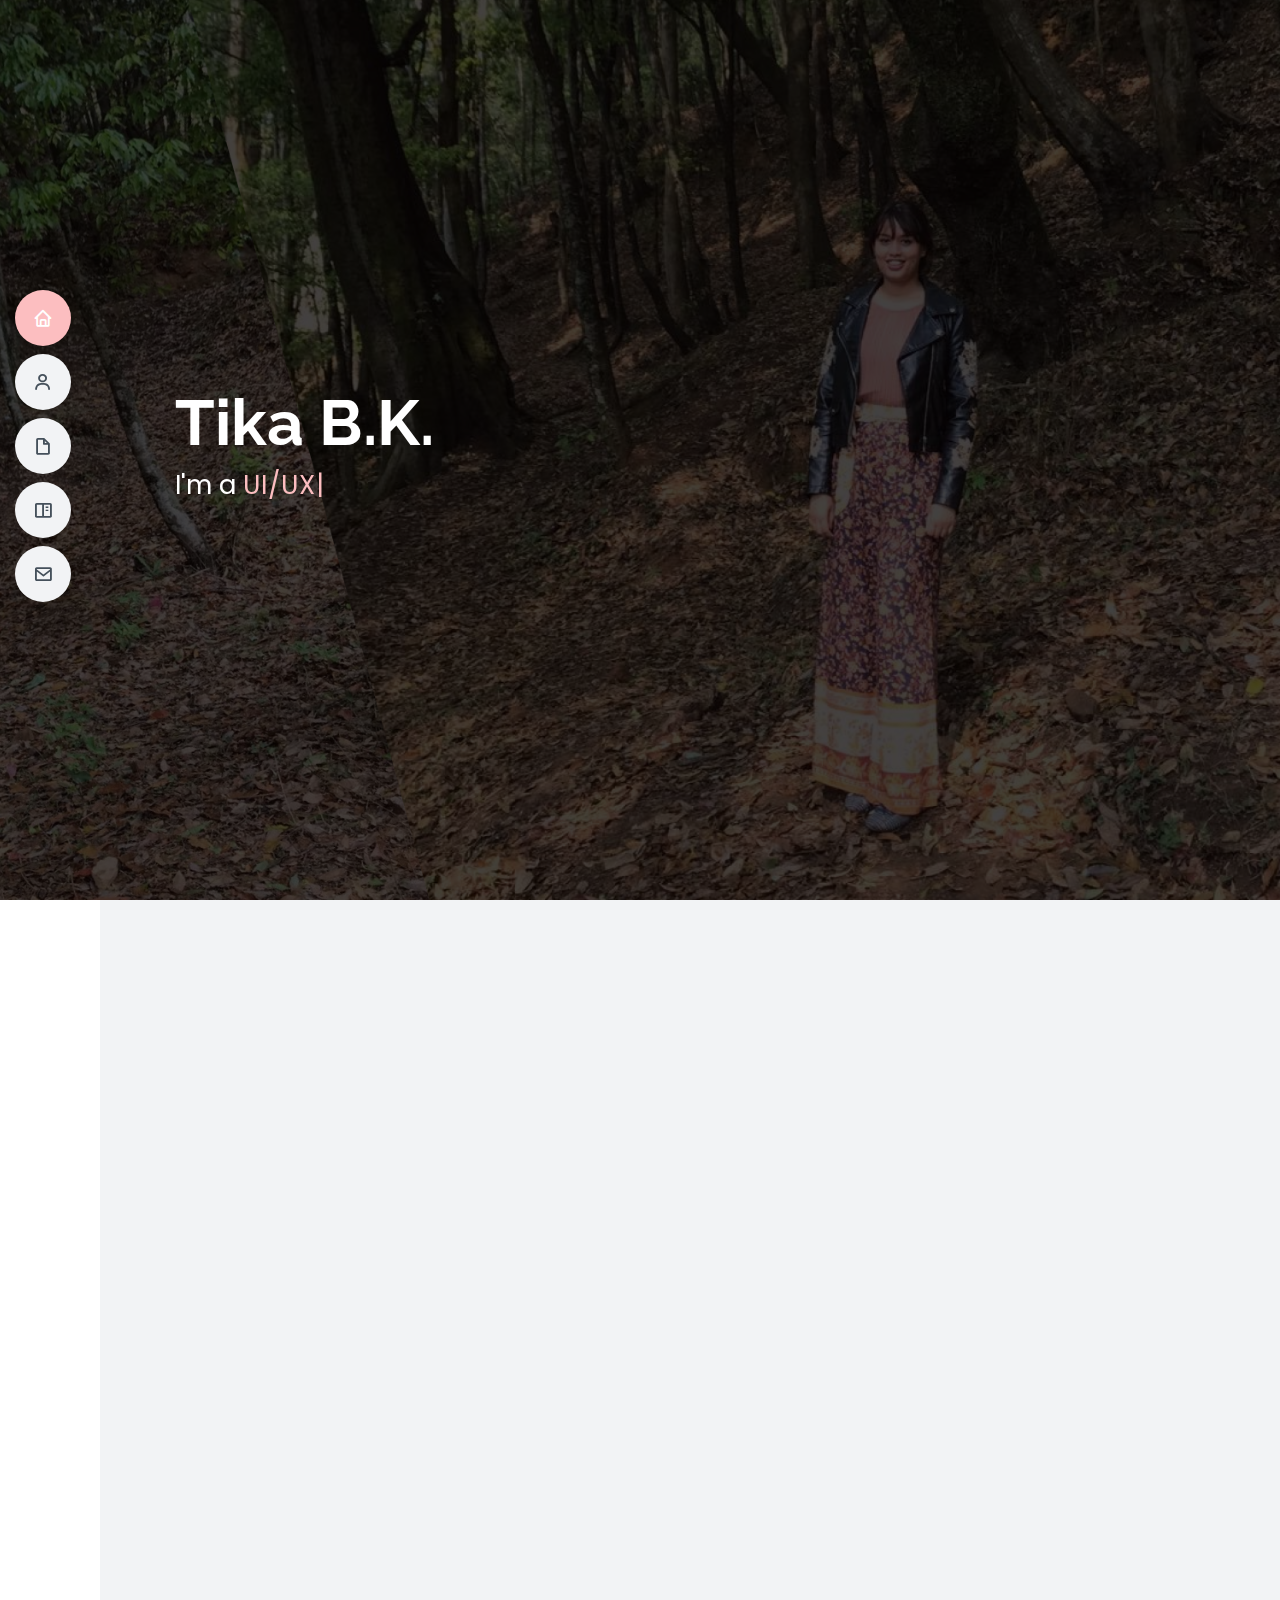
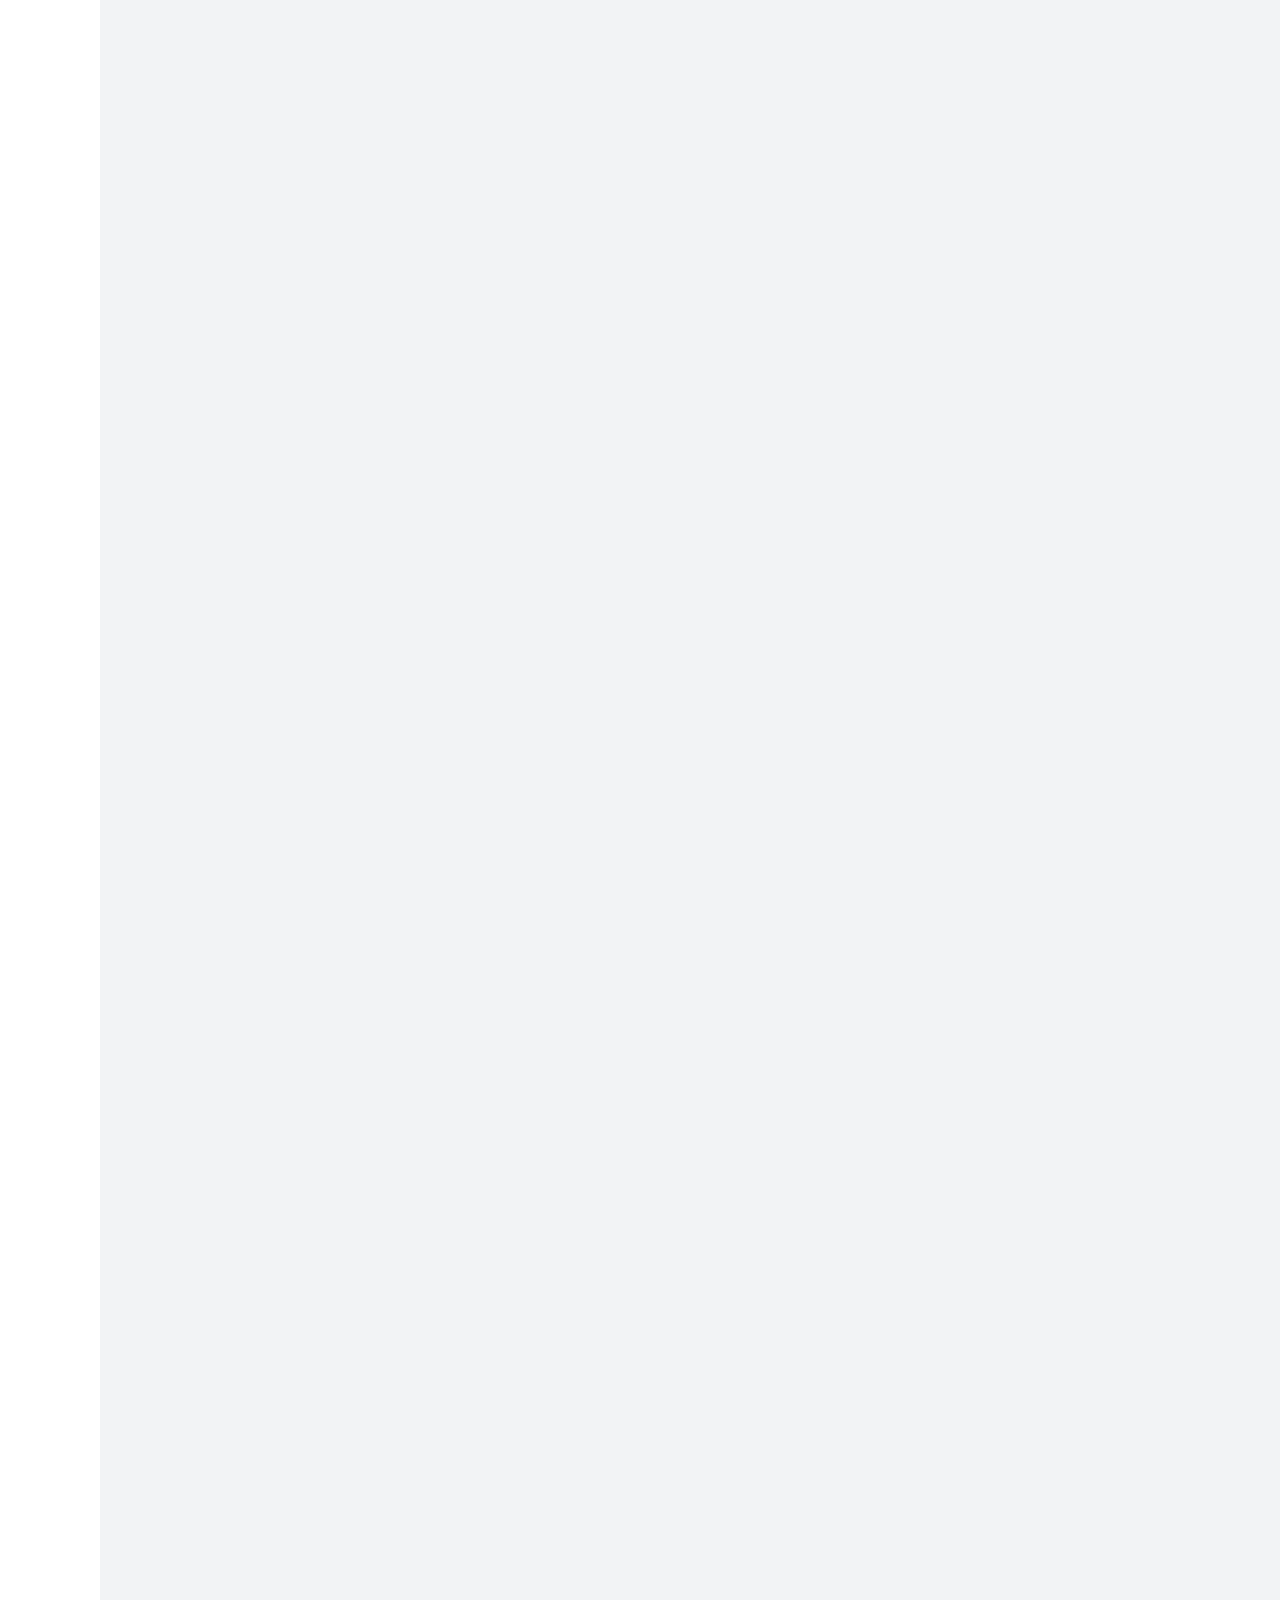
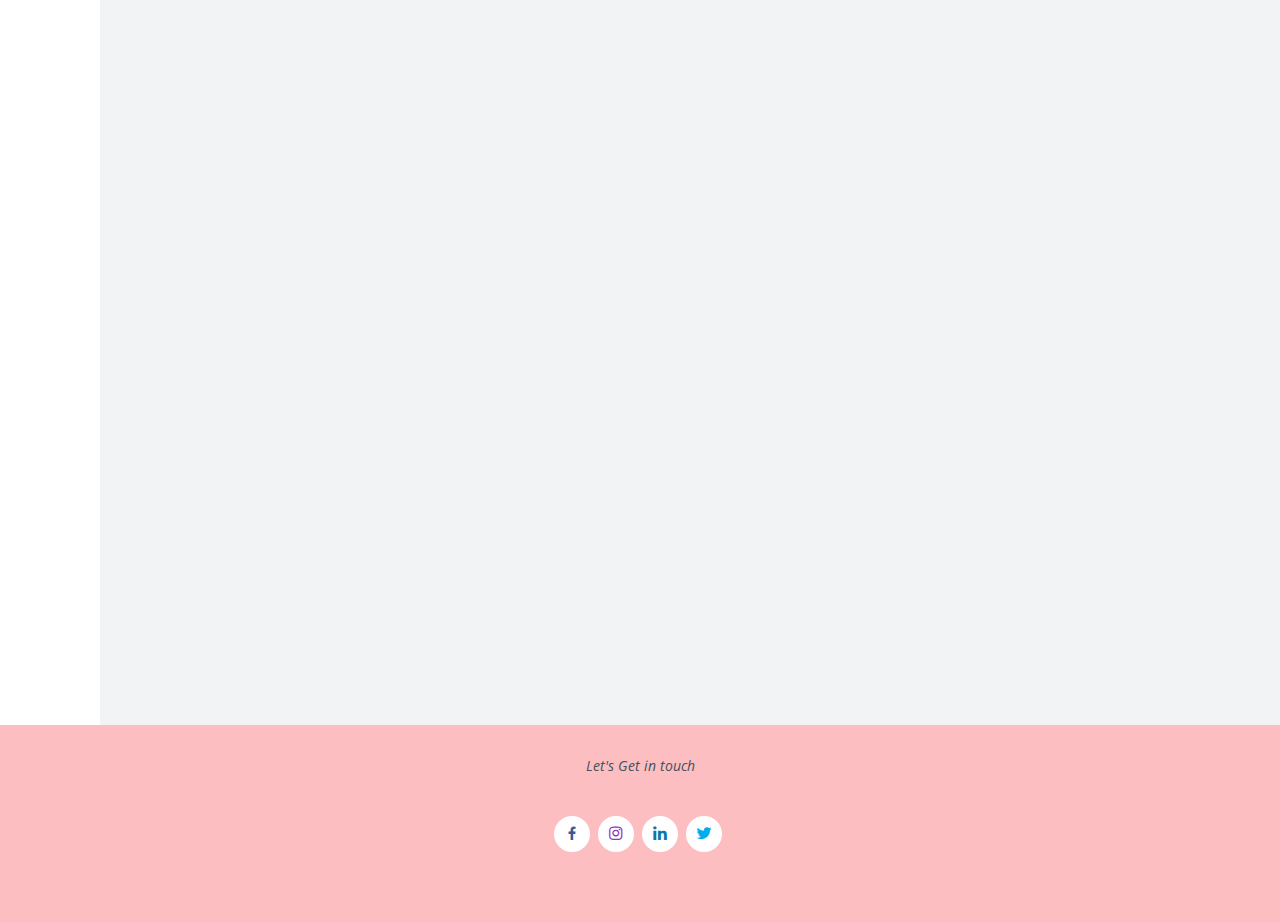
==== index.html @ 9ed185c0 "Update index.html" ====
<!DOCTYPE html>
<html lang="en">

<head>
  <meta charset="utf-8">
  <meta content="width=device-width, initial-scale=1.0" name="viewport">

  <title>Tika B.K.</title>
  <meta content="" name="description">
  <meta content="" name="keywords">

  <!-- Favicons -->
  <link href="assets/img/favicon.png" rel="icon">
  <link href="assets/img/apple-touch-icon.png" rel="apple-touch-icon">

  <!-- Google Fonts -->
  <link href="https://fonts.googleapis.com/css?family=Open+Sans:300,300i,400,400i,600,600i,700,700i|Raleway:300,300i,400,400i,500,500i,600,600i,700,700i|Poppins:300,300i,400,400i,500,500i,600,600i,700,700i" rel="stylesheet">

  <!-- Vendor CSS Files -->
  <link href="assets/vendor/bootstrap/css/bootstrap.min.css" rel="stylesheet">
  <link href="assets/vendor/icofont/icofont.min.css" rel="stylesheet">
  <link href="assets/vendor/boxicons/css/boxicons.min.css" rel="stylesheet">
  <link href="assets/vendor/venobox/venobox.css" rel="stylesheet">
  <link href="assets/vendor/owl.carousel/assets/owl.carousel.min.css" rel="stylesheet">
  <link href="assets/vendor/aos/aos.css" rel="stylesheet">

  <!-- Template Main CSS File -->
  <link href="assets/css/style.css" rel="stylesheet">
</head>

<body>

  <!-- ======= Mobile nav toggle button ======= -->
  <button type="button" class="mobile-nav-toggle d-xl-none"><i class="icofont-navigation-menu"></i></button>

  <!-- ======= Header ======= -->
  <header id="header" class="d-flex flex-column justify-content-center">

    <nav class="nav-menu">
      <ul>
        <li class="active"><a href="#hero"><i class="bx bx-home"></i> <span>Home</span></a></li>
        <li><a href="#about"><i class="bx bx-user"></i> <span>About Me</span></a></li>
        <li><a href="#resume"><i class="bx bx-file-blank"></i> <span>Resume</span></a></li>
        <li><a href="#portfolio"><i class="bx bx-book-content"></i> <span>Portfolio</span></a></li>
        <!-- <li><a href="#services"><i class="bx bx-server"></i> <span>Services</span></a></li> -->
        <li><a href="#footer"><i class="bx bx-envelope"></i> <span>Contact</span></a></li>
      </ul>
    </nav><!-- .nav-menu -->

  </header><!-- End Header -->

  <!-- ======= Hero Section ======= -->
  <section id="hero" class="d-flex flex-column justify-content-center">
    <div class="container" data-aos="zoom-in" data-aos-delay="100">
      <h1>Tika B.K.</h1>
      <p>I'm a <span class="typed" data-typed-items="UI/UX Designer"></span></p>
      <!-- <div class="social-links">
        <a href="#" class="twitter"><i class="bx bxl-twitter"></i></a>
        <a href="#" class="facebook"><i class="bx bxl-facebook"></i></a>
        <a href="#" class="instagram"><i class="bx bxl-instagram"></i></a>
        <a href="#" class="google-plus"><i class="bx bxl-skype"></i></a>
        <a href="#" class="linkedin"><i class="bx bxl-linkedin"></i></a>
      </div> -->
    </div>
  </section>
  <!-- End Hero -->

  <main id="main">

    <!-- ======= About Section ======= -->
    <section id="about" class="about">
      <div class="container" data-aos="fade-up">

        <div class="section-title">
          <h2>About</h2>
        </div>

        <div class="row">
          <div class="col-lg-4">
            <img src="assets/img/profile-img.jpg" class="img-fluid" alt="">
          </div>
          <div class="col-lg-8 pt-4 pt-lg-0 content">
            <h3>UI/UX Designer</h3>
            <p class="font-italic">
             Hello there! I am a UI/UX Designer with two plus years experience. I have been designing websites and mobile applications.
            </p>
            <div class="row">
              <div class="col-lg-6">
                <ul>
                  <!-- <li><i class="icofont-rounded-right"></i> <strong>Birthday:</strong> 19 December 1989</li>
                  <li><i class="icofont-rounded-right"></i> <strong>Website:</strong> www.example.com</li>
                  <li><i class="icofont-rounded-right"></i> <strong>Phone:</strong> +123 456 7890</li>
                  <li><i class="icofont-rounded-right"></i> <strong>City:</strong> City : New York, USA</li> -->
                </ul>
              </div>
              <!-- <div class="col-lg-6">
                <ul>
                  <li><i class="icofont-rounded-right"></i> <strong>Age:</strong> 30</li>
                  <li><i class="icofont-rounded-right"></i> <strong>Degree:</strong> Master</li>
                  <li><i class="icofont-rounded-right"></i> <strong>PhEmailone:</strong> email@example.com</li>
                  <li><i class="icofont-rounded-right"></i> <strong>Freelance:</strong> Available</li>
                </ul>
              </div> -->
            </div>
            <p>
         Besides designing, I like to explore new things and travelling new different places and love watching movies and listening to music.
            </p>
          </div>
        </div>

      </div>
    </section><!-- End About Section -->

 

    <!-- ======= Skills Section ======= -->
    <section id="skills" class="skills section-bg">
      <div class="container" data-aos="fade-up">

        <div class="section-title">
          <h2>Skills</h2>
        </div>

        <div class="row skills-content">

          <div class="col-lg-6">

            <div class="progress">
              <span class="skill">HTML5 <i class="val">100%</i></span>
              <div class="progress-bar-wrap">
                <div class="progress-bar" role="progressbar" aria-valuenow="100" aria-valuemin="0" aria-valuemax="100"></div>
              </div>
            </div>

            <div class="progress">
              <span class="skill">CSS3 <i class="val">90%</i></span>
              <div class="progress-bar-wrap">
                <div class="progress-bar" role="progressbar" aria-valuenow="90" aria-valuemin="0" aria-valuemax="100"></div>
              </div>
            </div>

            <div class="progress">
              <span class="skill">JavaScript <i class="val">75%</i></span>
              <div class="progress-bar-wrap">
                <div class="progress-bar" role="progressbar" aria-valuenow="75" aria-valuemin="0" aria-valuemax="100"></div>
              </div>
            </div>

          </div>

          <div class="col-lg-6">

            <div class="progress">
              <span class="skill">Bootstrap <i class="val">80%</i></span>
              <div class="progress-bar-wrap">
                <div class="progress-bar" role="progressbar" aria-valuenow="80" aria-valuemin="0" aria-valuemax="100"></div>
              </div>
            </div>

            <div class="progress">
              <span class="skill">Illustrator <i class="val">90%</i></span>
              <div class="progress-bar-wrap">
                <div class="progress-bar" role="progressbar" aria-valuenow="90" aria-valuemin="0" aria-valuemax="100"></div>
              </div>
            </div>

            <div class="progress">
              <span class="skill">Photoshop <i class="val">55%</i></span>
              <div class="progress-bar-wrap">
                <div class="progress-bar" role="progressbar" aria-valuenow="55" aria-valuemin="0" aria-valuemax="100"></div>
              </div>
            </div>

          </div>

        </div>

      </div>
    </section><!-- End Skills Section -->

    <!-- ======= Resume Section ======= -->
    <section id="resume" class="resume">
      <div class="container" data-aos="fade-up">

        <div class="section-title">
          <h2>Resume</h2>
        </div>

        <div class="row">
          <div class="col-lg-6">
            <h3 class="resume-title">Summary</h3>
            <div class="resume-item pb-0">
              <h4>Tika B.K.</h4>
              <p><em>Innovative and deadline-driven Designer with 2+ years of experience designing and developing user-centered digital/print marketing material from initial concept to final, polished deliverable.</em></p>
              <ul>
                <li>Manbhawan, Lalitpur, Nepal</li>
                <li>+977 9804019478</li>
                <li>teecabk@gmail.com</li>
              </ul>
            </div>

            <h3 class="resume-title">Education</h3>
            <div class="resume-item">
              <h4>Bachelors in Computer Engineering</h4>
              <h5>2011 - 2015</h5>
              <p><em>Kantipur Engineering College, Dhapakhel, Lalitpur</em></p>
            </div>
          </div>
          <div class="col-lg-6">
            <h3 class="resume-title">Professional Experience</h3>
            <div class="resume-item">
              <h4>UI/UX Designer</h4>
              <h5>2019 - Present</h5>
              <p><em>View9, Sankhamul, Kathmandu </em></p>
            </div>
            <div class="resume-item">
              <h4>UI/UX Designer</h4>
              <h5>2018 - 2019</h5>
              <p><em>Neptsoft Pvt. Ltd., Arubari, Kathmandu</em></p>
            </div>
            <div class="resume-item">
              <h4>Web Designer Intern</h4>
              <h5>2018</h5>
              <p><em>OnlineZeal, Tinkune, Kathmandu</em></p>
            </div>
          </div>
        </div>

      </div>
    </section><!-- End Resume Section -->

    <!-- ======= Portfolio Section ======= -->
    <section id="portfolio" class="portfolio section-bg">
      <div class="container" data-aos="fade-up">

        <div class="section-title">
          <h2>Portfolio</h2>
         
        </div>

        <div class="row">
          <div class="col-lg-12 d-flex justify-content-center" data-aos="fade-up" data-aos-delay="100">
            <ul id="portfolio-flters">
              <li data-filter="*" class="filter-active">All</li>
              <li data-filter=".filter-web">Web</li>
              <li data-filter=".filter-app">App</li>
              <li data-filter=".filter-card">Card</li>
            
            </ul>
          </div>
        </div>

        <div class="row portfolio-container" data-aos="fade-up" data-aos-delay="200">

          <div class="col-lg-4 col-md-6 portfolio-item filter-app">
            <div class="portfolio-wrap">
              <img src="assets/img/portfolio/portfolio-1.jpg" class="img-fluid" alt="">
              <div class="portfolio-info">
                <h4>App 1</h4>
                <p>App</p>
                <div class="portfolio-links">
                  <a href="assets/img/portfolio/portfolio-1.jpg" data-gall="portfolioGallery" class="venobox" title="App 1"><i class="bx bx-plus"></i></a>
                  <a href="portfolio-details.html" data-gall="portfolioDetailsGallery" data-vbtype="iframe" class="venobox" title="Portfolio Details"><i class="bx bx-link"></i></a>
                </div>
              </div>
            </div>
          </div>

          <div class="col-lg-4 col-md-6 portfolio-item filter-web">
            <div class="portfolio-wrap">
              <img src="assets/img/portfolio/portfolio-2.jpg" class="img-fluid" alt="">
              <div class="portfolio-info">
                <h4>Web 3</h4>
                <p>Web</p>
                <div class="portfolio-links">
                  <a href="assets/img/portfolio/portfolio-2.jpg" data-gall="portfolioGallery" class="venobox" title="Web 3"><i class="bx bx-plus"></i></a>
                  <a href="portfolio-details.html" data-gall="portfolioDetailsGallery" data-vbtype="iframe" class="venobox" title="Portfolio Details"><i class="bx bx-link"></i></a>
                </div>
              </div>
            </div>
          </div>

          <div class="col-lg-4 col-md-6 portfolio-item filter-app">
            <div class="portfolio-wrap">
              <img src="assets/img/portfolio/portfolio-3.jpg" class="img-fluid" alt="">
              <div class="portfolio-info">
                <h4>App 2</h4>
                <p>App</p>
                <div class="portfolio-links">
                  <a href="assets/img/portfolio/portfolio-3.jpg" data-gall="portfolioGallery" class="venobox" title="App 2"><i class="bx bx-plus"></i></a>
                  <a href="portfolio-details.html" data-gall="portfolioDetailsGallery" data-vbtype="iframe" class="venobox" title="Portfolio Details"><i class="bx bx-link"></i></a>
                </div>
              </div>
            </div>
          </div>

          <div class="col-lg-4 col-md-6 portfolio-item filter-card">
            <div class="portfolio-wrap">
              <img src="assets/img/portfolio/portfolio-4.jpg" class="img-fluid" alt="">
              <div class="portfolio-info">
                <h4>Card 2</h4>
                <p>Card</p>
                <div class="portfolio-links">
                  <a href="assets/img/portfolio/portfolio-4.jpg" data-gall="portfolioGallery" class="venobox" title="Card 2"><i class="bx bx-plus"></i></a>
                  <a href="portfolio-details.html" data-gall="portfolioDetailsGallery" data-vbtype="iframe" class="venobox" title="Portfolio Details"><i class="bx bx-link"></i></a>
                </div>
              </div>
            </div>
          </div>

          <div class="col-lg-4 col-md-6 portfolio-item filter-web">
            <div class="portfolio-wrap">
              <img src="assets/img/portfolio/portfolio-5.jpg" class="img-fluid" alt="">
              <div class="portfolio-info">
                <h4>Web 2</h4>
                <p>Web</p>
                <div class="portfolio-links">
                  <a href="assets/img/portfolio/portfolio-5.jpg" data-gall="portfolioGallery" class="venobox" title="Web 2"><i class="bx bx-plus"></i></a>
                  <a href="portfolio-details.html" data-gall="portfolioDetailsGallery" data-vbtype="iframe" class="venobox" title="Portfolio Details"><i class="bx bx-link"></i></a>
                </div>
              </div>
            </div>
          </div>

          <div class="col-lg-4 col-md-6 portfolio-item filter-app">
            <div class="portfolio-wrap">
              <img src="assets/img/portfolio/portfolio-6.jpg" class="img-fluid" alt="">
              <div class="portfolio-info">
                <h4>App 3</h4>
                <p>App</p>
                <div class="portfolio-links">
                  <a href="assets/img/portfolio/portfolio-6.jpg" data-gall="portfolioGallery" class="venobox" title="App 3"><i class="bx bx-plus"></i></a>
                  <a href="portfolio-details.html" data-gall="portfolioDetailsGallery" data-vbtype="iframe" class="venobox" title="Portfolio Details"><i class="bx bx-link"></i></a>
                </div>
              </div>
            </div>
          </div>

          <div class="col-lg-4 col-md-6 portfolio-item filter-card">
            <div class="portfolio-wrap">
              <img src="assets/img/portfolio/portfolio-7.jpg" class="img-fluid" alt="">
              <div class="portfolio-info">
                <h4>Card 1</h4>
                <p>Card</p>
                <div class="portfolio-links">
                  <a href="assets/img/portfolio/portfolio-7.jpg" data-gall="portfolioGallery" class="venobox" title="Card 1"><i class="bx bx-plus"></i></a>
                  <a href="portfolio-details.html" data-gall="portfolioDetailsGallery" data-vbtype="iframe" class="venobox" title="Portfolio Details"><i class="bx bx-link"></i></a>
                </div>
              </div>
            </div>
          </div>

          <div class="col-lg-4 col-md-6 portfolio-item filter-card">
            <div class="portfolio-wrap">
              <img src="assets/img/portfolio/portfolio-8.jpg" class="img-fluid" alt="">
              <div class="portfolio-info">
                <h4>Card 3</h4>
                <p>Card</p>
                <div class="portfolio-links">
                  <a href="assets/img/portfolio/portfolio-8.jpg" data-gall="portfolioGallery" class="venobox" title="Card 3"><i class="bx bx-plus"></i></a>
                  <a href="portfolio-details.html" data-gall="portfolioDetailsGallery" data-vbtype="iframe" class="venobox" title="Portfolio Details"><i class="bx bx-link"></i></a>
                </div>
              </div>
            </div>
          </div>

          <div class="col-lg-4 col-md-6 portfolio-item filter-web">
            <div class="portfolio-wrap">
              <img src="assets/img/portfolio/portfolio-9.jpg" class="img-fluid" alt="">
              <div class="portfolio-info">
                <h4>Web 3</h4>
                <p>Web</p>
                <div class="portfolio-links">
                  <a href="assets/img/portfolio/portfolio-9.jpg" data-gall="portfolioGallery" class="venobox" title="Web 3"><i class="bx bx-plus"></i></a>
                  <a href="portfolio-details.html" data-gall="portfolioDetailsGallery" data-vbtype="iframe" class="venobox" title="Portfolio Details"><i class="bx bx-link"></i></a>
                </div>
              </div>
            </div>
          </div>

        </div>

      </div>
    </section><!-- End Portfolio Section -->

  </main><!-- End #main -->

  <!-- ======= Footer ======= -->
  <footer id="footer">
    <div class="container">
  <p>Let's Get in touch</p>
      <div class="social-links">
        <a href="#" class="facebook"><i class="bx bxl-facebook" style="color: #3b5998;"></i></a>
        <a href="#" class="instagram"><i class="bx bxl-instagram" style="color: #8a3ab9;"></i></a>
        <a href="#" class="linkedin"><i class="bx bxl-linkedin" style="color: #0e76a8;"></i></a>
        <a href="#" class="twitter"><i class="bx bxl-twitter" style="color: #00acee;"></i></a>
        
      </div>

    </div>
  </footer><!-- End Footer -->

  <a href="#" class="back-to-top"><i class="bx bx-up-arrow-alt"></i></a>
  <!-- <div id="preloader"></div> -->

  <!-- Vendor JS Files -->
  <script src="assets/vendor/jquery/jquery.min.js"></script>
  <script src="assets/vendor/bootstrap/js/bootstrap.bundle.min.js"></script>
  <script src="assets/vendor/jquery.easing/jquery.easing.min.js"></script>
  <script src="assets/vendor/php-email-form/validate.js"></script>
  <script src="assets/vendor/waypoints/jquery.waypoints.min.js"></script>
  <script src="assets/vendor/counterup/counterup.min.js"></script>
  <script src="assets/vendor/isotope-layout/isotope.pkgd.min.js"></script>
  <script src="assets/vendor/venobox/venobox.min.js"></script>
  <script src="assets/vendor/owl.carousel/owl.carousel.min.js"></script>
  <script src="assets/vendor/typed.js/typed.min.js"></script>
  <script src="assets/vendor/aos/aos.js"></script>

  <!-- Template Main JS File -->
  <script src="assets/js/main.js"></script>

</body>

</html>
---- assets/vendor/venobox/venobox.css ----
/* ------ venobox.css --------*/
.vbox-overlay *, .vbox-overlay *:before, .vbox-overlay *:after{
    -webkit-backface-visibility: hidden;
    -webkit-box-sizing:border-box;
    -moz-box-sizing:border-box;
    box-sizing:border-box;
}
.vbox-overlay * { 
    -webkit-backface-visibility: visible;
    backface-visibility: visible;
}
.vbox-overlay{
    display: -webkit-flex;
    display: flex;
    -webkit-flex-direction: column;
    flex-direction: column;
    -webkit-justify-content: center;
    justify-content: center;
    -webkit-align-items: center;
    align-items: center;
    position: fixed;
    left: 0;
    top: 0;
    bottom: 0;
    right: 0;
    z-index: 999999;
}

/* ----- navigation ----- */
.vbox-title{
    width: 100%;
    height: 40px;
    float: left;
    text-align: center;
    line-height: 28px;
    font-size: 12px;
    padding: 6px 50px;
    overflow: hidden;
    position: fixed;
    display: none;
    left: 0;
    z-index: 89;
}
.vbox-close{
    cursor: pointer;
    position: fixed;
    top: -1px;
    right: 0;
    width: 50px;
    height: 40px;
    padding: 6px;
    display: block;
    background-position:10px center;
    overflow: hidden;
    font-size: 24px;
    line-height: 1;
    text-align: center;
    z-index: 99;
}
.vbox-left{
    cursor: pointer;
    position: fixed;
    left: 0;
    height: 40px;
    overflow: hidden;
    line-height: 28px;
    font-size: 12px;
    z-index: 99;
    display: flex;
    align-items:center;
}
.vbox-num{
    display: inline-block;
    margin: 6px 0 6px 15px;
}
/* ----- Social share ----- */
.vbox-share{
    line-height: 28px;
    font-size: 12px;
    overflow: hidden;
    position: fixed;
    left: 0;
    z-index: 98;
    display: flex;
    align-items:center;
    justify-content: center;
    width: 100%;
    text-align: center;
}
.vbox-share svg{
    max-height: 28px;
    width: 28px;
    z-index: 10;
    margin-left: 12px;
    margin-top: 6px;
    margin-bottom: 6px;
    vertical-align: middle;
}


/* ----- navigation ARROWS ----- */
.vbox-next, .vbox-prev{
    position: fixed;
    top: 50%;
    margin-top: -15px;
    overflow: hidden;
    cursor: pointer;
    display: block;
    width: 45px;
    height: 45px;
    z-index: 99;
}
.vbox-next span, .vbox-prev span{
    position: relative;
    width: 20px;
    height: 20px;
    border: 2px solid transparent;
    border-top-color: #B6B6B6;
    border-right-color: #B6B6B6;
    text-indent: -100px;
    position: absolute;
    top: 8px;
    display: block;
}
.vbox-prev{
    left: 15px;
}
.vbox-next{
    right: 15px;
}
.vbox-prev span{
    left: 10px;
    -ms-transform: rotate(-135deg);
    -webkit-transform: rotate(-135deg);
    transform: rotate(-135deg);
}
.vbox-next span{
    -ms-transform: rotate(45deg);
    -webkit-transform: rotate(45deg);
    transform: rotate(45deg);
    right: 10px;
}
/* ------- inline window ------ */
.vbox-inline{
    width: 420px;
    height: 315px;
    height: 70vh;
    padding: 10px;
    background: #fff;
    margin: 0 auto;
    overflow: auto;
    text-align: left;
}
/* ------- Video & iFrames window ------ */
.venoframe{
    max-width: 100%;
    width: 100%;
    border: none;
    width: 100%;
    height: 260px;
    height: 70vh;
}
.venoframe.vbvid{
    height: 260px;
}
@media (min-width: 768px) {
    .venoframe, .vbox-inline{
        width: 90%;
        height: 360px;
        height: 70vh;
    }
    .venoframe.vbvid{
        width: 640px;
        height: 360px;
    }
}
@media (min-width: 992px) {
    .venoframe, .vbox-inline{
        max-width: 1200px;
        width: 80%;
        height: 540px;
        height: 70vh;
    }
    .venoframe.vbvid{
        width: 960px;
        height: 540px;
    }
}
/* 
Please do NOT edit this part! 
or at least read this note: http://i.imgur.com/7C0ws9e.gif
*/
.vbox-open{
    overflow: hidden;
}
.vbox-container{
    position: absolute;
    left: 0;
    right: 0;
    top: 0;
    bottom: 0;
    overflow-x: hidden;
    overflow-y: scroll;
    overflow-scrolling: touch;
    -webkit-overflow-scrolling: touch;
    z-index: 20;
    max-height: 100%;

}

.vbox-content{
    text-align: center;
    float: left;
    width: 100%;
    position: relative;
    overflow: hidden;
    padding: 20px 4%;
}
.vbox-container img{
    max-width: 100%;
    height: auto;
}
.vbox-figlio{
    box-shadow: 0 0 12px rgba(0,0,0,0.19), 0 6px 6px rgba(0,0,0,0.23);
    max-width: 100%;
    text-align: initial;
}
img.vbox-figlio{
    -webkit-user-select: none;
-khtml-user-select: none;
-moz-user-select: none;
-o-user-select: none;
user-select: none;
}
.vbox-content.swipe-left{
    margin-left: -200px !important;
}
.vbox-content.swipe-right{
    margin-left: 200px !important;
}
.vbox-animated{
    webkit-transition: margin 300ms ease-out;
    transition: margin 300ms ease-out;
}

/* ---------- preloader ----------
 * SPINKIT 
 * http://tobiasahlin.com/spinkit/
-------------------------------- */
.sk-double-bounce,.sk-rotating-plane{width:40px;height:40px;margin:40px auto}.sk-rotating-plane{background-color:#333;-webkit-animation:sk-rotatePlane 1.2s infinite ease-in-out;animation:sk-rotatePlane 1.2s infinite ease-in-out}@-webkit-keyframes sk-rotatePlane{0%{-webkit-transform:perspective(120px) rotateX(0) rotateY(0);transform:perspective(120px) rotateX(0) rotateY(0)}50%{-webkit-transform:perspective(120px) rotateX(-180.1deg) rotateY(0);transform:perspective(120px) rotateX(-180.1deg) rotateY(0)}100%{-webkit-transform:perspective(120px) rotateX(-180deg) rotateY(-179.9deg);transform:perspective(120px) rotateX(-180deg) rotateY(-179.9deg)}}@keyframes sk-rotatePlane{0%{-webkit-transform:perspective(120px) rotateX(0) rotateY(0);transform:perspective(120px) rotateX(0) rotateY(0)}50%{-webkit-transform:perspective(120px) rotateX(-180.1deg) rotateY(0);transform:perspective(120px) rotateX(-180.1deg) rotateY(0)}100%{-webkit-transform:perspective(120px) rotateX(-180deg) rotateY(-179.9deg);transform:perspective(120px) rotateX(-180deg) rotateY(-179.9deg)}}.sk-double-bounce{position:relative}.sk-double-bounce .sk-child{width:100%;height:100%;border-radius:50%;background-color:#333;opacity:.6;position:absolute;top:0;left:0;-webkit-animation:sk-doubleBounce 2s infinite ease-in-out;animation:sk-doubleBounce 2s infinite ease-in-out}.sk-chasing-dots .sk-child,.sk-spinner-pulse,.sk-three-bounce .sk-child{background-color:#333;border-radius:100%}.sk-double-bounce .sk-double-bounce2{-webkit-animation-delay:-1s;animation-delay:-1s}@-webkit-keyframes sk-doubleBounce{0%,100%{-webkit-transform:scale(0);transform:scale(0)}50%{-webkit-transform:scale(1);transform:scale(1)}}@keyframes sk-doubleBounce{0%,100%{-webkit-transform:scale(0);transform:scale(0)}50%{-webkit-transform:scale(1);transform:scale(1)}}.sk-wave{margin:40px auto;width:50px;height:40px;text-align:center;font-size:10px}.sk-wave .sk-rect{background-color:#333;height:100%;width:6px;display:inline-block;-webkit-animation:sk-waveStretchDelay 1.2s infinite ease-in-out;animation:sk-waveStretchDelay 1.2s infinite ease-in-out}.sk-wave .sk-rect1{-webkit-animation-delay:-1.2s;animation-delay:-1.2s}.sk-wave .sk-rect2{-webkit-animation-delay:-1.1s;animation-delay:-1.1s}.sk-wave .sk-rect3{-webkit-animation-delay:-1s;animation-delay:-1s}.sk-wave .sk-rect4{-webkit-animation-delay:-.9s;animation-delay:-.9s}.sk-wave .sk-rect5{-webkit-animation-delay:-.8s;animation-delay:-.8s}@-webkit-keyframes sk-waveStretchDelay{0%,100%,40%{-webkit-transform:scaleY(.4);transform:scaleY(.4)}20%{-webkit-transform:scaleY(1);transform:scaleY(1)}}@keyframes sk-waveStretchDelay{0%,100%,40%{-webkit-transform:scaleY(.4);transform:scaleY(.4)}20%{-webkit-transform:scaleY(1);transform:scaleY(1)}}.sk-wandering-cubes{margin:40px auto;width:40px;height:40px;position:relative}.sk-wandering-cubes .sk-cube{background-color:#333;width:10px;height:10px;position:absolute;top:0;left:0;-webkit-animation:sk-wanderingCube 1.8s ease-in-out -1.8s infinite both;animation:sk-wanderingCube 1.8s ease-in-out -1.8s infinite both}.sk-chasing-dots,.sk-spinner-pulse{width:40px;height:40px;margin:40px auto}.sk-wandering-cubes .sk-cube2{-webkit-animation-delay:-.9s;animation-delay:-.9s}@-webkit-keyframes sk-wanderingCube{0%{-webkit-transform:rotate(0);transform:rotate(0)}25%{-webkit-transform:translateX(30px) rotate(-90deg) scale(.5);transform:translateX(30px) rotate(-90deg) scale(.5)}50%{-webkit-transform:translateX(30px) translateY(30px) rotate(-179deg);transform:translateX(30px) translateY(30px) rotate(-179deg)}50.1%{-webkit-transform:translateX(30px) translateY(30px) rotate(-180deg);transform:translateX(30px) translateY(30px) rotate(-180deg)}75%{-webkit-transform:translateX(0) translateY(30px) rotate(-270deg) scale(.5);transform:translateX(0) translateY(30px) rotate(-270deg) scale(.5)}100%{-webkit-transform:rotate(-360deg);transform:rotate(-360deg)}}@keyframes sk-wanderingCube{0%{-webkit-transform:rotate(0);transform:rotate(0)}25%{-webkit-transform:translateX(30px) rotate(-90deg) scale(.5);transform:translateX(30px) rotate(-90deg) scale(.5)}50%{-webkit-transform:translateX(30px) translateY(30px) rotate(-179deg);transform:translateX(30px) translateY(30px) rotate(-179deg)}50.1%{-webkit-transform:translateX(30px) translateY(30px) rotate(-180deg);transform:translateX(30px) translateY(30px) rotate(-180deg)}75%{-webkit-transform:translateX(0) translateY(30px) rotate(-270deg) scale(.5);transform:translateX(0) translateY(30px) rotate(-270deg) scale(.5)}100%{-webkit-transform:rotate(-360deg);transform:rotate(-360deg)}}.sk-spinner-pulse{-webkit-animation:sk-pulseScaleOut 1s infinite ease-in-out;animation:sk-pulseScaleOut 1s infinite ease-in-out}@-webkit-keyframes sk-pulseScaleOut{0%{-webkit-transform:scale(0);transform:scale(0)}100%{-webkit-transform:scale(1);transform:scale(1);opacity:0}}@keyframes sk-pulseScaleOut{0%{-webkit-transform:scale(0);transform:scale(0)}100%{-webkit-transform:scale(1);transform:scale(1);opacity:0}}.sk-chasing-dots{position:relative;text-align:center;-webkit-animation:sk-chasingDotsRotate 2s infinite linear;animation:sk-chasingDotsRotate 2s infinite linear}.sk-chasing-dots .sk-child{width:60%;height:60%;display:inline-block;position:absolute;top:0;-webkit-animation:sk-chasingDotsBounce 2s infinite ease-in-out;animation:sk-chasingDotsBounce 2s infinite ease-in-out}.sk-chasing-dots .sk-dot2{top:auto;bottom:0;-webkit-animation-delay:-1s;animation-delay:-1s}@-webkit-keyframes sk-chasingDotsRotate{100%{-webkit-transform:rotate(360deg);transform:rotate(360deg)}}@keyframes sk-chasingDotsRotate{100%{-webkit-transform:rotate(360deg);transform:rotate(360deg)}}@-webkit-keyframes sk-chasingDotsBounce{0%,100%{-webkit-transform:scale(0);transform:scale(0)}50%{-webkit-transform:scale(1);transform:scale(1)}}@keyframes sk-chasingDotsBounce{0%,100%{-webkit-transform:scale(0);transform:scale(0)}50%{-webkit-transform:scale(1);transform:scale(1)}}.sk-three-bounce{margin:40px auto;width:80px;text-align:center}.sk-three-bounce .sk-child{width:20px;height:20px;display:inline-block;-webkit-animation:sk-three-bounce 1.4s ease-in-out 0s infinite both;animation:sk-three-bounce 1.4s ease-in-out 0s infinite both}.sk-circle .sk-child:before,.sk-fading-circle .sk-circle:before{display:block;border-radius:100%;content:'';background-color:#333}.sk-three-bounce .sk-bounce1{-webkit-animation-delay:-.32s;animation-delay:-.32s}.sk-three-bounce .sk-bounce2{-webkit-animation-delay:-.16s;animation-delay:-.16s}@-webkit-keyframes sk-three-bounce{0%,100%,80%{-webkit-transform:scale(0);transform:scale(0)}40%{-webkit-transform:scale(1);transform:scale(1)}}@keyframes sk-three-bounce{0%,100%,80%{-webkit-transform:scale(0);transform:scale(0)}40%{-webkit-transform:scale(1);transform:scale(1)}}.sk-circle{margin:40px auto;width:40px;height:40px;position:relative}.sk-circle .sk-child{width:100%;height:100%;position:absolute;left:0;top:0}.sk-circle .sk-child:before{margin:0 auto;width:15%;height:15%;-webkit-animation:sk-circleBounceDelay 1.2s infinite ease-in-out both;animation:sk-circleBounceDelay 1.2s infinite ease-in-out both}.sk-circle .sk-circle2{-webkit-transform:rotate(30deg);-ms-transform:rotate(30deg);transform:rotate(30deg)}.sk-circle .sk-circle3{-webkit-transform:rotate(60deg);-ms-transform:rotate(60deg);transform:rotate(60deg)}.sk-circle .sk-circle4{-webkit-transform:rotate(90deg);-ms-transform:rotate(90deg);transform:rotate(90deg)}.sk-circle .sk-circle5{-webkit-transform:rotate(120deg);-ms-transform:rotate(120deg);transform:rotate(120deg)}.sk-circle .sk-circle6{-webkit-transform:rotate(150deg);-ms-transform:rotate(150deg);transform:rotate(150deg)}.sk-circle .sk-circle7{-webkit-transform:rotate(180deg);-ms-transform:rotate(180deg);transform:rotate(180deg)}.sk-circle .sk-circle8{-webkit-transform:rotate(210deg);-ms-transform:rotate(210deg);transform:rotate(210deg)}.sk-circle .sk-circle9{-webkit-transform:rotate(240deg);-ms-transform:rotate(240deg);transform:rotate(240deg)}.sk-circle .sk-circle10{-webkit-transform:rotate(270deg);-ms-transform:rotate(270deg);transform:rotate(270deg)}.sk-circle .sk-circle11{-webkit-transform:rotate(300deg);-ms-transform:rotate(300deg);transform:rotate(300deg)}.sk-circle .sk-circle12{-webkit-transform:rotate(330deg);-ms-transform:rotate(330deg);transform:rotate(330deg)}.sk-circle .sk-circle2:before{-webkit-animation-delay:-1.1s;animation-delay:-1.1s}.sk-circle .sk-circle3:before{-webkit-animation-delay:-1s;animation-delay:-1s}.sk-circle .sk-circle4:before{-webkit-animation-delay:-.9s;animation-delay:-.9s}.sk-circle .sk-circle5:before{-webkit-animation-delay:-.8s;animation-delay:-.8s}.sk-circle .sk-circle6:before{-webkit-animation-delay:-.7s;animation-delay:-.7s}.sk-circle .sk-circle7:before{-webkit-animation-delay:-.6s;animation-delay:-.6s}.sk-circle .sk-circle8:before{-webkit-animation-delay:-.5s;animation-delay:-.5s}.sk-circle .sk-circle9:before{-webkit-animation-delay:-.4s;animation-delay:-.4s}.sk-circle .sk-circle10:before{-webkit-animation-delay:-.3s;animation-delay:-.3s}.sk-circle .sk-circle11:before{-webkit-animation-delay:-.2s;animation-delay:-.2s}.sk-circle .sk-circle12:before{-webkit-animation-delay:-.1s;animation-delay:-.1s}@-webkit-keyframes sk-circleBounceDelay{0%,100%,80%{-webkit-transform:scale(0);transform:scale(0)}40%{-webkit-transform:scale(1);transform:scale(1)}}@keyframes sk-circleBounceDelay{0%,100%,80%{-webkit-transform:scale(0);transform:scale(0)}40%{-webkit-transform:scale(1);transform:scale(1)}}.sk-cube-grid{width:40px;height:40px;margin:40px auto}.sk-cube-grid .sk-cube{width:33.33%;height:33.33%;background-color:#333;float:left;-webkit-animation:sk-cubeGridScaleDelay 1.3s infinite ease-in-out;animation:sk-cubeGridScaleDelay 1.3s infinite ease-in-out}.sk-cube-grid .sk-cube1{-webkit-animation-delay:.2s;animation-delay:.2s}.sk-cube-grid .sk-cube2{-webkit-animation-delay:.3s;animation-delay:.3s}.sk-cube-grid .sk-cube3{-webkit-animation-delay:.4s;animation-delay:.4s}.sk-cube-grid .sk-cube4{-webkit-animation-delay:.1s;animation-delay:.1s}.sk-cube-grid .sk-cube5{-webkit-animation-delay:.2s;animation-delay:.2s}.sk-cube-grid .sk-cube6{-webkit-animation-delay:.3s;animation-delay:.3s}.sk-cube-grid .sk-cube7{-webkit-animation-delay:0ms;animation-delay:0ms}.sk-cube-grid .sk-cube8{-webkit-animation-delay:.1s;animation-delay:.1s}.sk-cube-grid .sk-cube9{-webkit-animation-delay:.2s;animation-delay:.2s}@-webkit-keyframes sk-cubeGridScaleDelay{0%,100%,70%{-webkit-transform:scale3D(1,1,1);transform:scale3D(1,1,1)}35%{-webkit-transform:scale3D(0,0,1);transform:scale3D(0,0,1)}}@keyframes sk-cubeGridScaleDelay{0%,100%,70%{-webkit-transform:scale3D(1,1,1);transform:scale3D(1,1,1)}35%{-webkit-transform:scale3D(0,0,1);transform:scale3D(0,0,1)}}.sk-fading-circle{margin:40px auto;width:40px;height:40px;position:relative}.sk-fading-circle .sk-circle{width:100%;height:100%;position:absolute;left:0;top:0}.sk-fading-circle .sk-circle:before{margin:0 auto;width:15%;height:15%;-webkit-animation:sk-circleFadeDelay 1.2s infinite ease-in-out both;animation:sk-circleFadeDelay 1.2s infinite ease-in-out both}.sk-fading-circle .sk-circle2{-webkit-transform:rotate(30deg);-ms-transform:rotate(30deg);transform:rotate(30deg)}.sk-fading-circle .sk-circle3{-webkit-transform:rotate(60deg);-ms-transform:rotate(60deg);transform:rotate(60deg)}.sk-fading-circle .sk-circle4{-webkit-transform:rotate(90deg);-ms-transform:rotate(90deg);transform:rotate(90deg)}.sk-fading-circle .sk-circle5{-webkit-transform:rotate(120deg);-ms-transform:rotate(120deg);transform:rotate(120deg)}.sk-fading-circle .sk-circle6{-webkit-transform:rotate(150deg);-ms-transform:rotate(150deg);transform:rotate(150deg)}.sk-fading-circle .sk-circle7{-webkit-transform:rotate(180deg);-ms-transform:rotate(180deg);transform:rotate(180deg)}.sk-fading-circle .sk-circle8{-webkit-transform:rotate(210deg);-ms-transform:rotate(210deg);transform:rotate(210deg)}.sk-fading-circle .sk-circle9{-webkit-transform:rotate(240deg);-ms-transform:rotate(240deg);transform:rotate(240deg)}.sk-fading-circle .sk-circle10{-webkit-transform:rotate(270deg);-ms-transform:rotate(270deg);transform:rotate(270deg)}.sk-fading-circle .sk-circle11{-webkit-transform:rotate(300deg);-ms-transform:rotate(300deg);transform:rotate(300deg)}.sk-fading-circle .sk-circle12{-webkit-transform:rotate(330deg);-ms-transform:rotate(330deg);transform:rotate(330deg)}.sk-fading-circle .sk-circle2:before{-webkit-animation-delay:-1.1s;animation-delay:-1.1s}.sk-fading-circle .sk-circle3:before{-webkit-animation-delay:-1s;animation-delay:-1s}.sk-fading-circle .sk-circle4:before{-webkit-animation-delay:-.9s;animation-delay:-.9s}.sk-fading-circle .sk-circle5:before{-webkit-animation-delay:-.8s;animation-delay:-.8s}.sk-fading-circle .sk-circle6:before{-webkit-animation-delay:-.7s;animation-delay:-.7s}.sk-fading-circle .sk-circle7:before{-webkit-animation-delay:-.6s;animation-delay:-.6s}.sk-fading-circle .sk-circle8:before{-webkit-animation-delay:-.5s;animation-delay:-.5s}.sk-fading-circle .sk-circle9:before{-webkit-animation-delay:-.4s;animation-delay:-.4s}.sk-fading-circle .sk-circle10:before{-webkit-animation-delay:-.3s;animation-delay:-.3s}.sk-fading-circle .sk-circle11:before{-webkit-animation-delay:-.2s;animation-delay:-.2s}.sk-fading-circle .sk-circle12:before{-webkit-animation-delay:-.1s;animation-delay:-.1s}@-webkit-keyframes sk-circleFadeDelay{0%,100%,39%{opacity:0}40%{opacity:1}}@keyframes sk-circleFadeDelay{0%,100%,39%{opacity:0}40%{opacity:1}}.sk-folding-cube{margin:40px auto;width:40px;height:40px;position:relative;-webkit-transform:rotateZ(45deg);transform:rotateZ(45deg)}.sk-folding-cube .sk-cube{float:left;width:50%;height:50%;position:relative;-webkit-transform:scale(1.1);-ms-transform:scale(1.1);transform:scale(1.1)}.sk-folding-cube .sk-cube:before{content:'';position:absolute;top:0;left:0;width:100%;height:100%;background-color:#333;-webkit-animation:sk-foldCubeAngle 2.4s infinite linear both;animation:sk-foldCubeAngle 2.4s infinite linear both;-webkit-transform-origin:100% 100%;-ms-transform-origin:100% 100%;transform-origin:100% 100%}.sk-folding-cube .sk-cube2{-webkit-transform:scale(1.1) rotateZ(90deg);transform:scale(1.1) rotateZ(90deg)}.sk-folding-cube .sk-cube3{-webkit-transform:scale(1.1) rotateZ(180deg);transform:scale(1.1) rotateZ(180deg)}.sk-folding-cube .sk-cube4{-webkit-transform:scale(1.1) rotateZ(270deg);transform:scale(1.1) rotateZ(270deg)}.sk-folding-cube .sk-cube2:before{-webkit-animation-delay:.3s;animation-delay:.3s}.sk-folding-cube .sk-cube3:before{-webkit-animation-delay:.6s;animation-delay:.6s}.sk-folding-cube .sk-cube4:before{-webkit-animation-delay:.9s;animation-delay:.9s}@-webkit-keyframes sk-foldCubeAngle{0%,10%{-webkit-transform:perspective(140px) rotateX(-180deg);transform:perspective(140px) rotateX(-180deg);opacity:0}25%,75%{-webkit-transform:perspective(140px) rotateX(0);transform:perspective(140px) rotateX(0);opacity:1}100%,90%{-webkit-transform:perspective(140px) rotateY(180deg);transform:perspective(140px) rotateY(180deg);opacity:0}}@keyframes sk-foldCubeAngle{0%,10%{-webkit-transform:perspective(140px) rotateX(-180deg);transform:perspective(140px) rotateX(-180deg);opacity:0}25%,75%{-webkit-transform:perspective(140px) rotateX(0);transform:perspective(140px) rotateX(0);opacity:1}100%,90%{-webkit-transform:perspective(140px) rotateY(180deg);transform:perspective(140px) rotateY(180deg);opacity:0}}
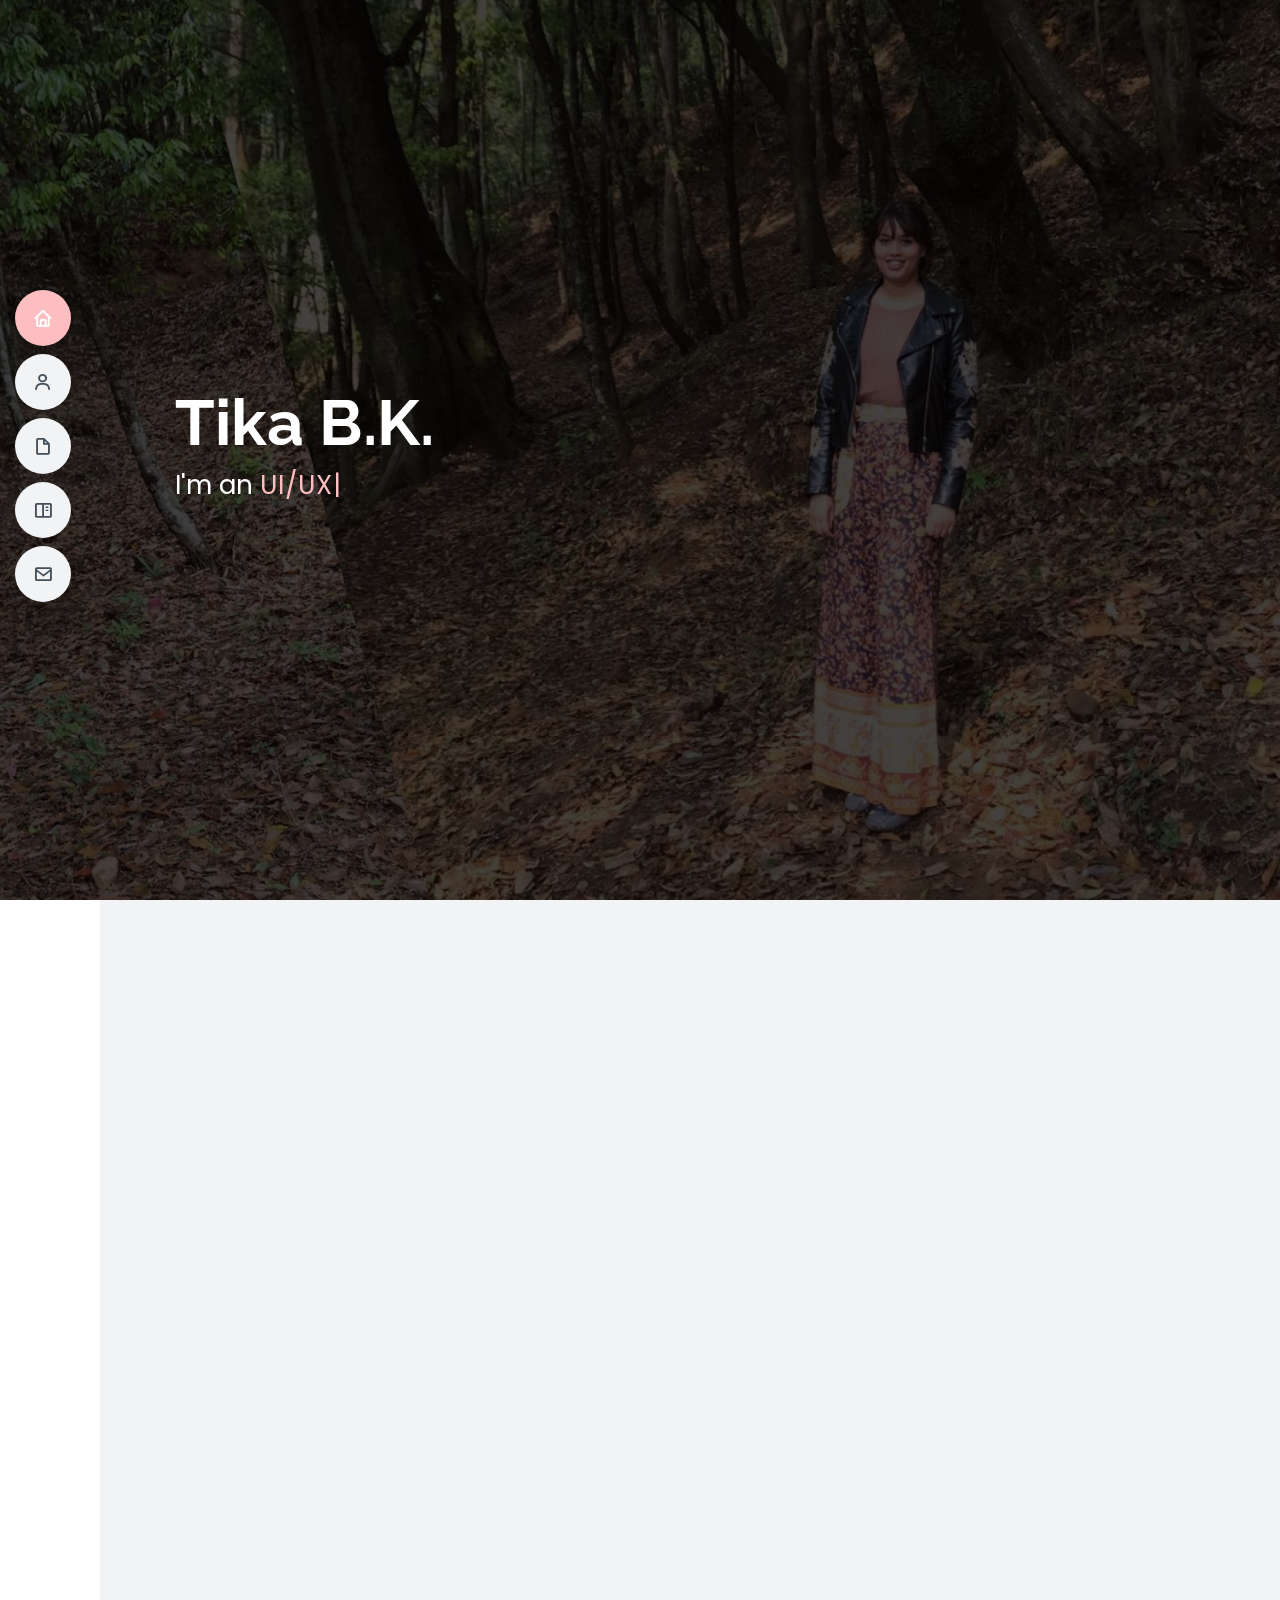
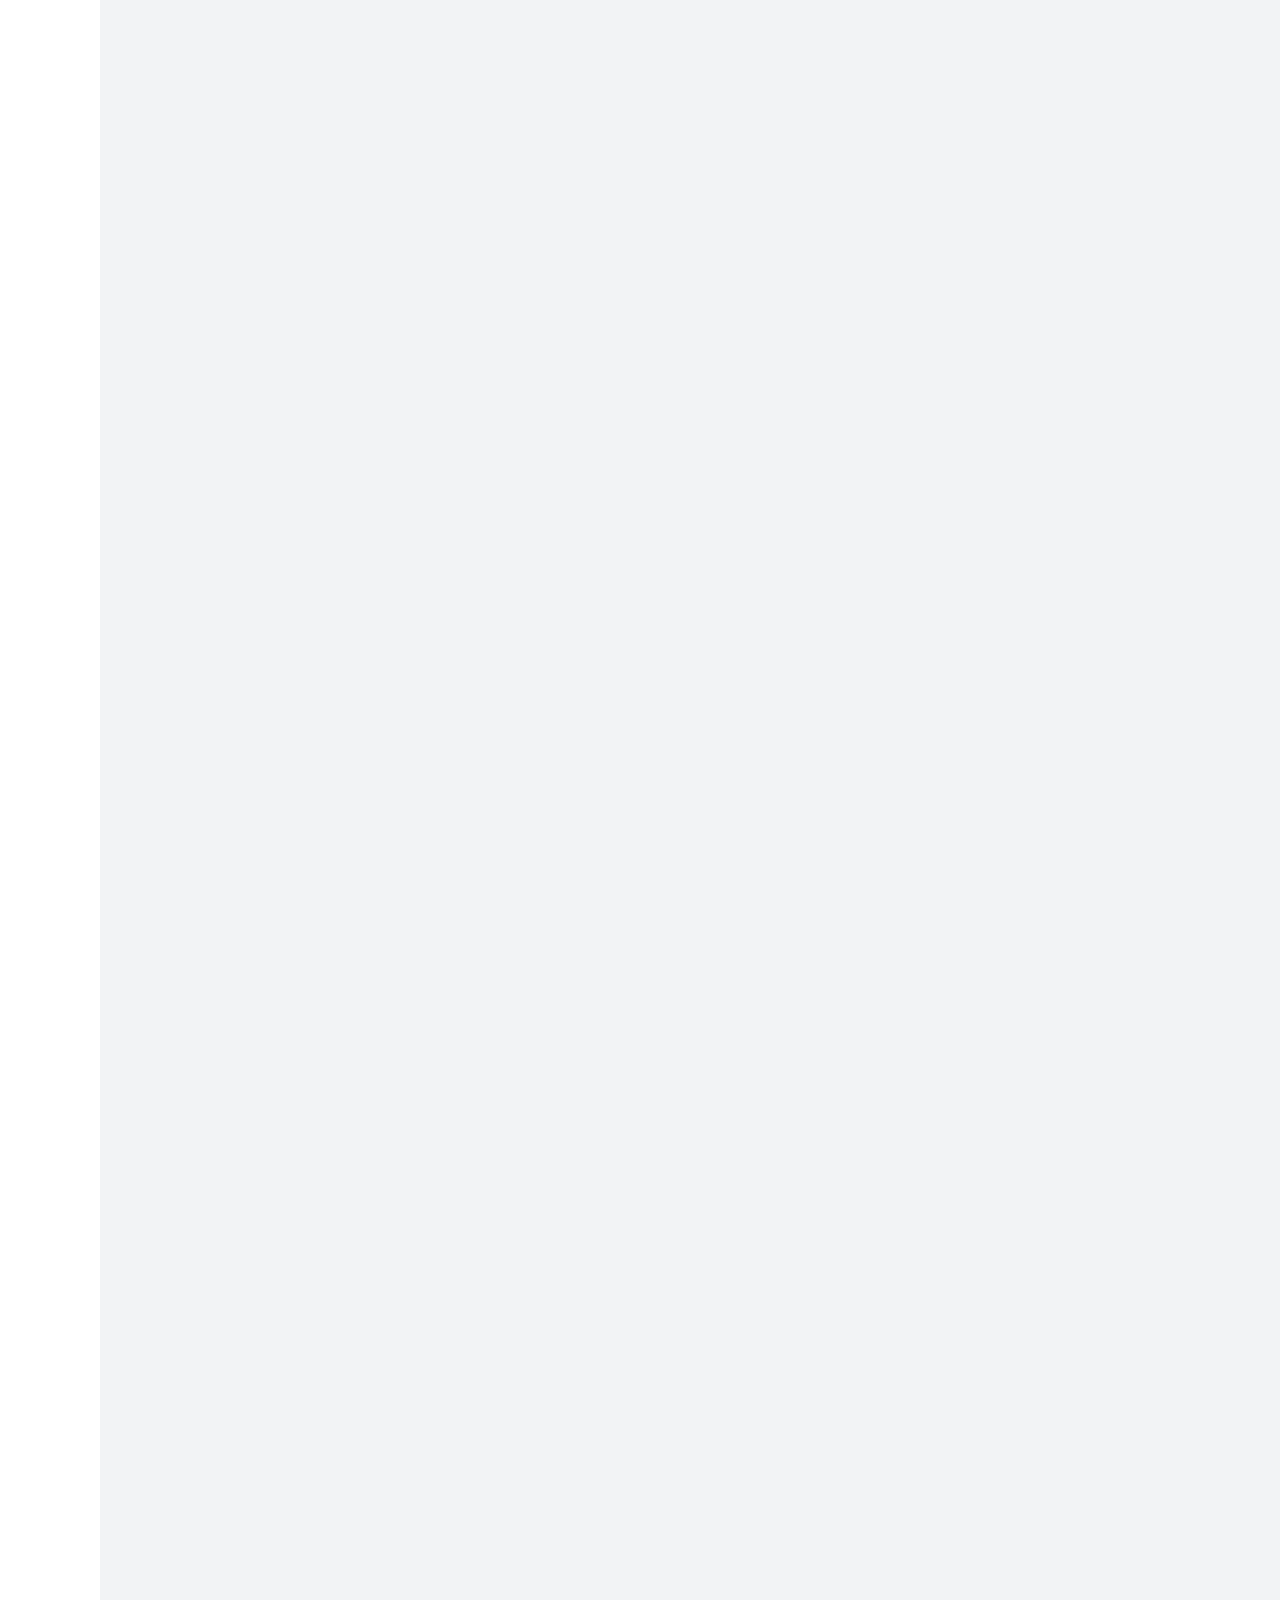
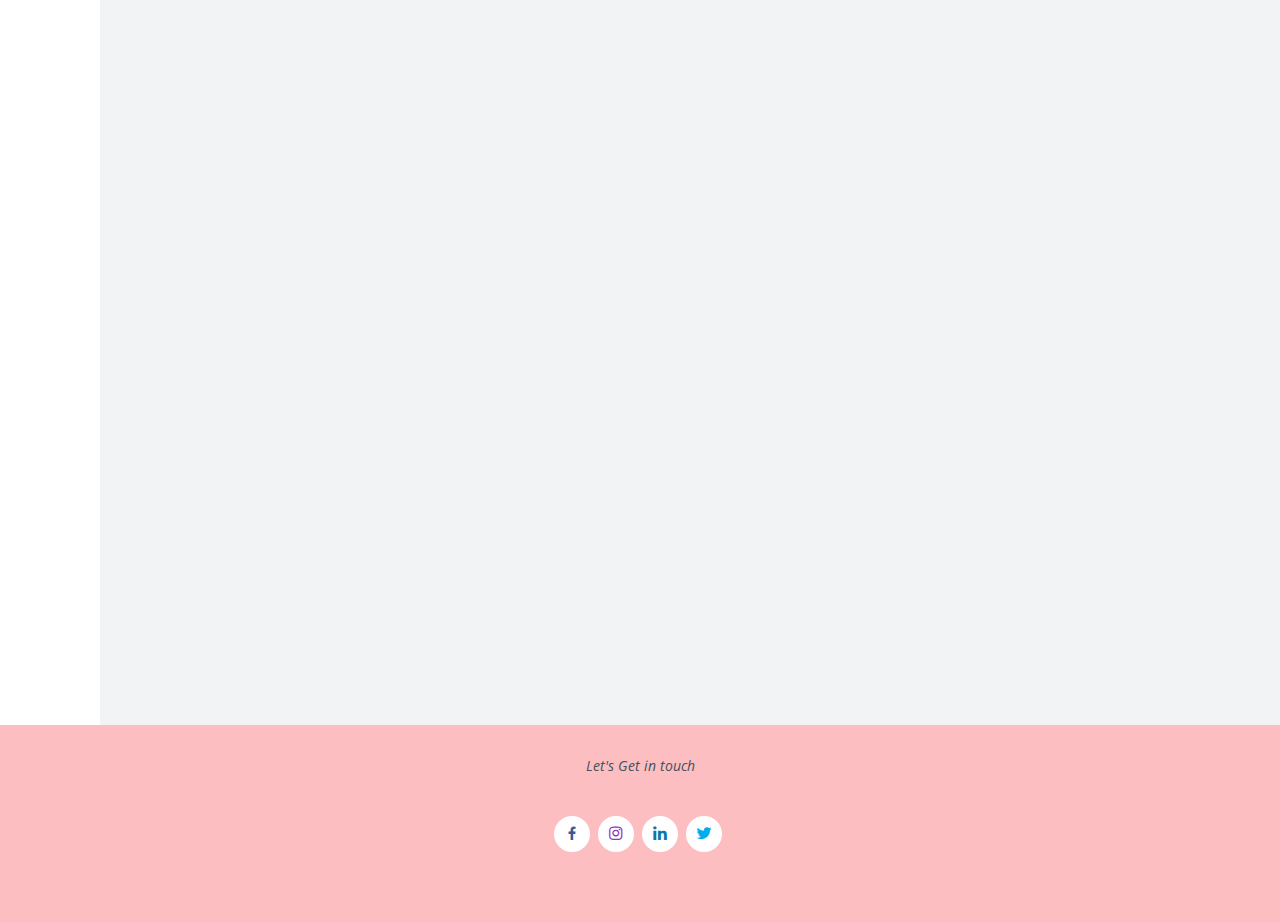
==== commit 352de828: "Update index.html" ====
--- a/index.html
+++ b/index.html
@@ -53,7 +53,7 @@
   <section id="hero" class="d-flex flex-column justify-content-center">
     <div class="container" data-aos="zoom-in" data-aos-delay="100">
       <h1>Tika B.K.</h1>
-      <p>I'm a <span class="typed" data-typed-items="UI/UX Designer"></span></p>
+      <p>I'm an <span class="typed" data-typed-items="UI/UX Designer"></span></p>
       <!-- <div class="social-links">
         <a href="#" class="twitter"><i class="bx bxl-twitter"></i></a>
         <a href="#" class="facebook"><i class="bx bxl-facebook"></i></a>
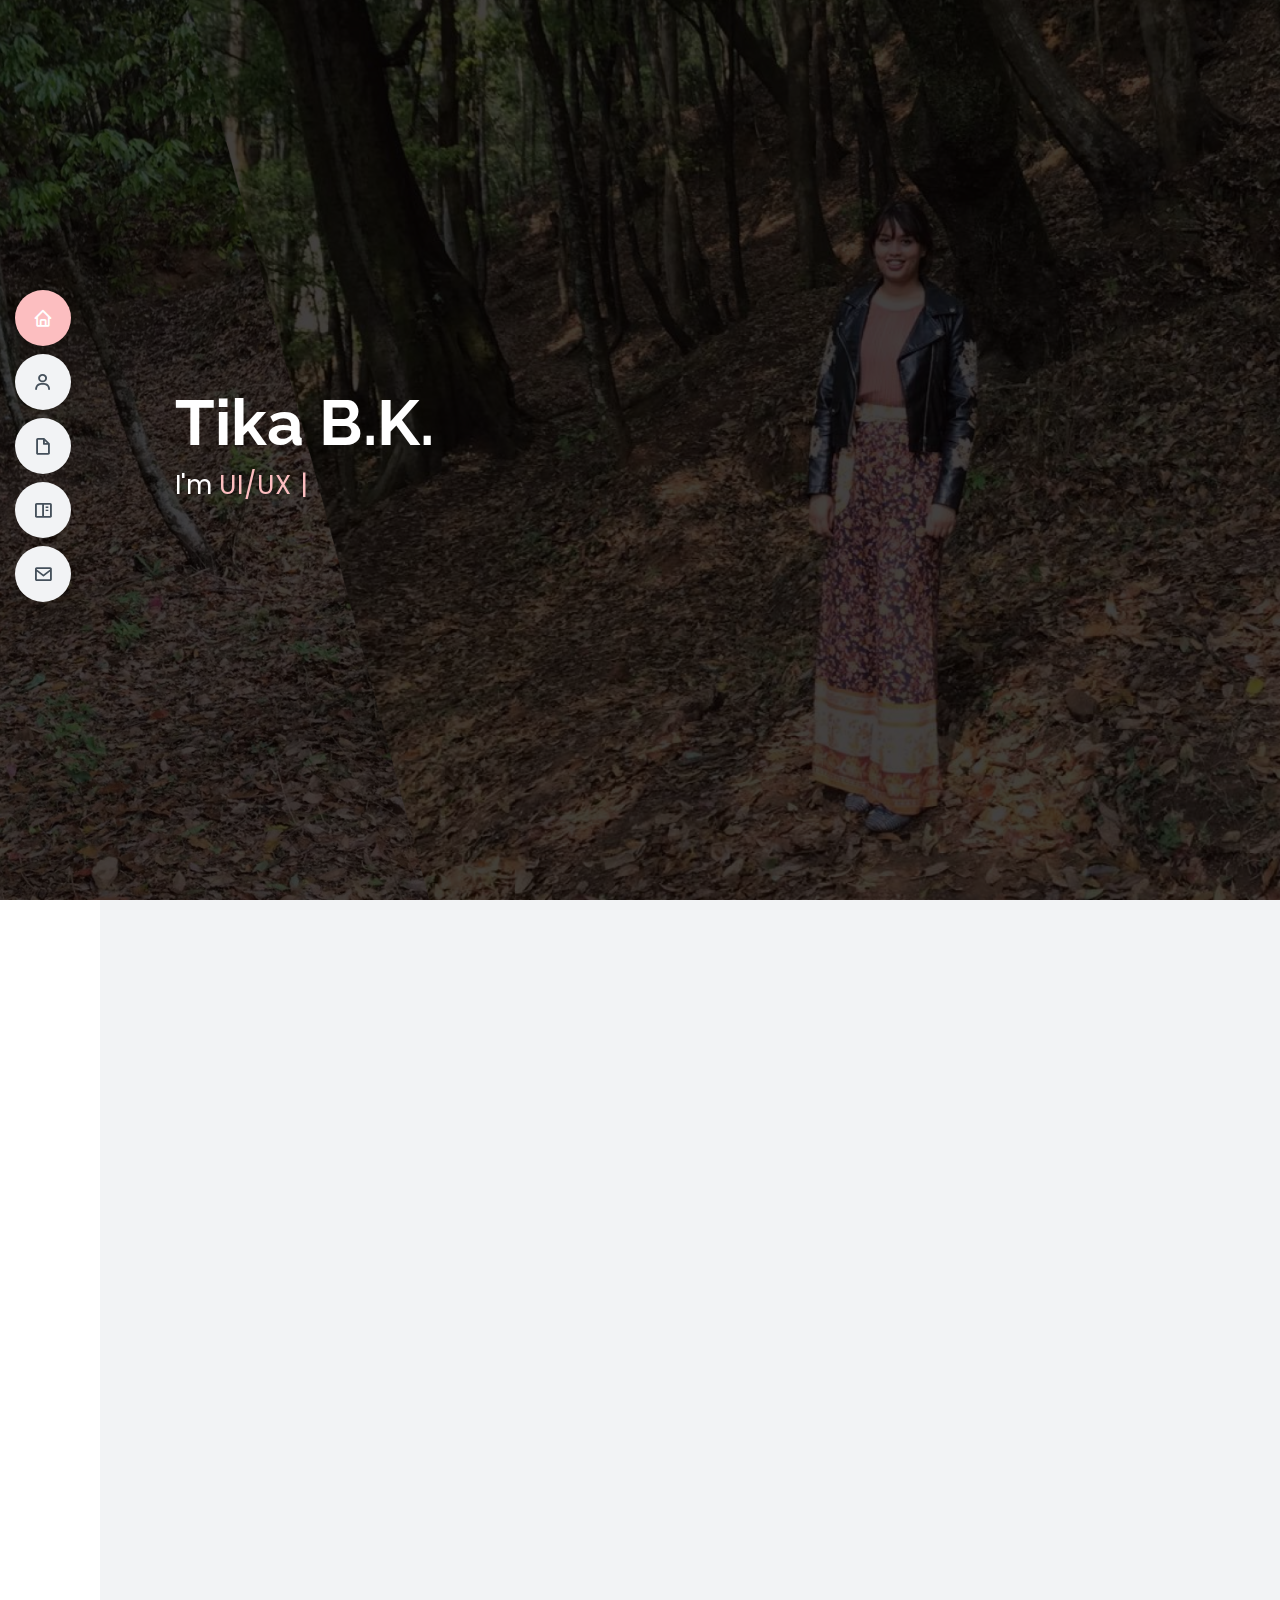
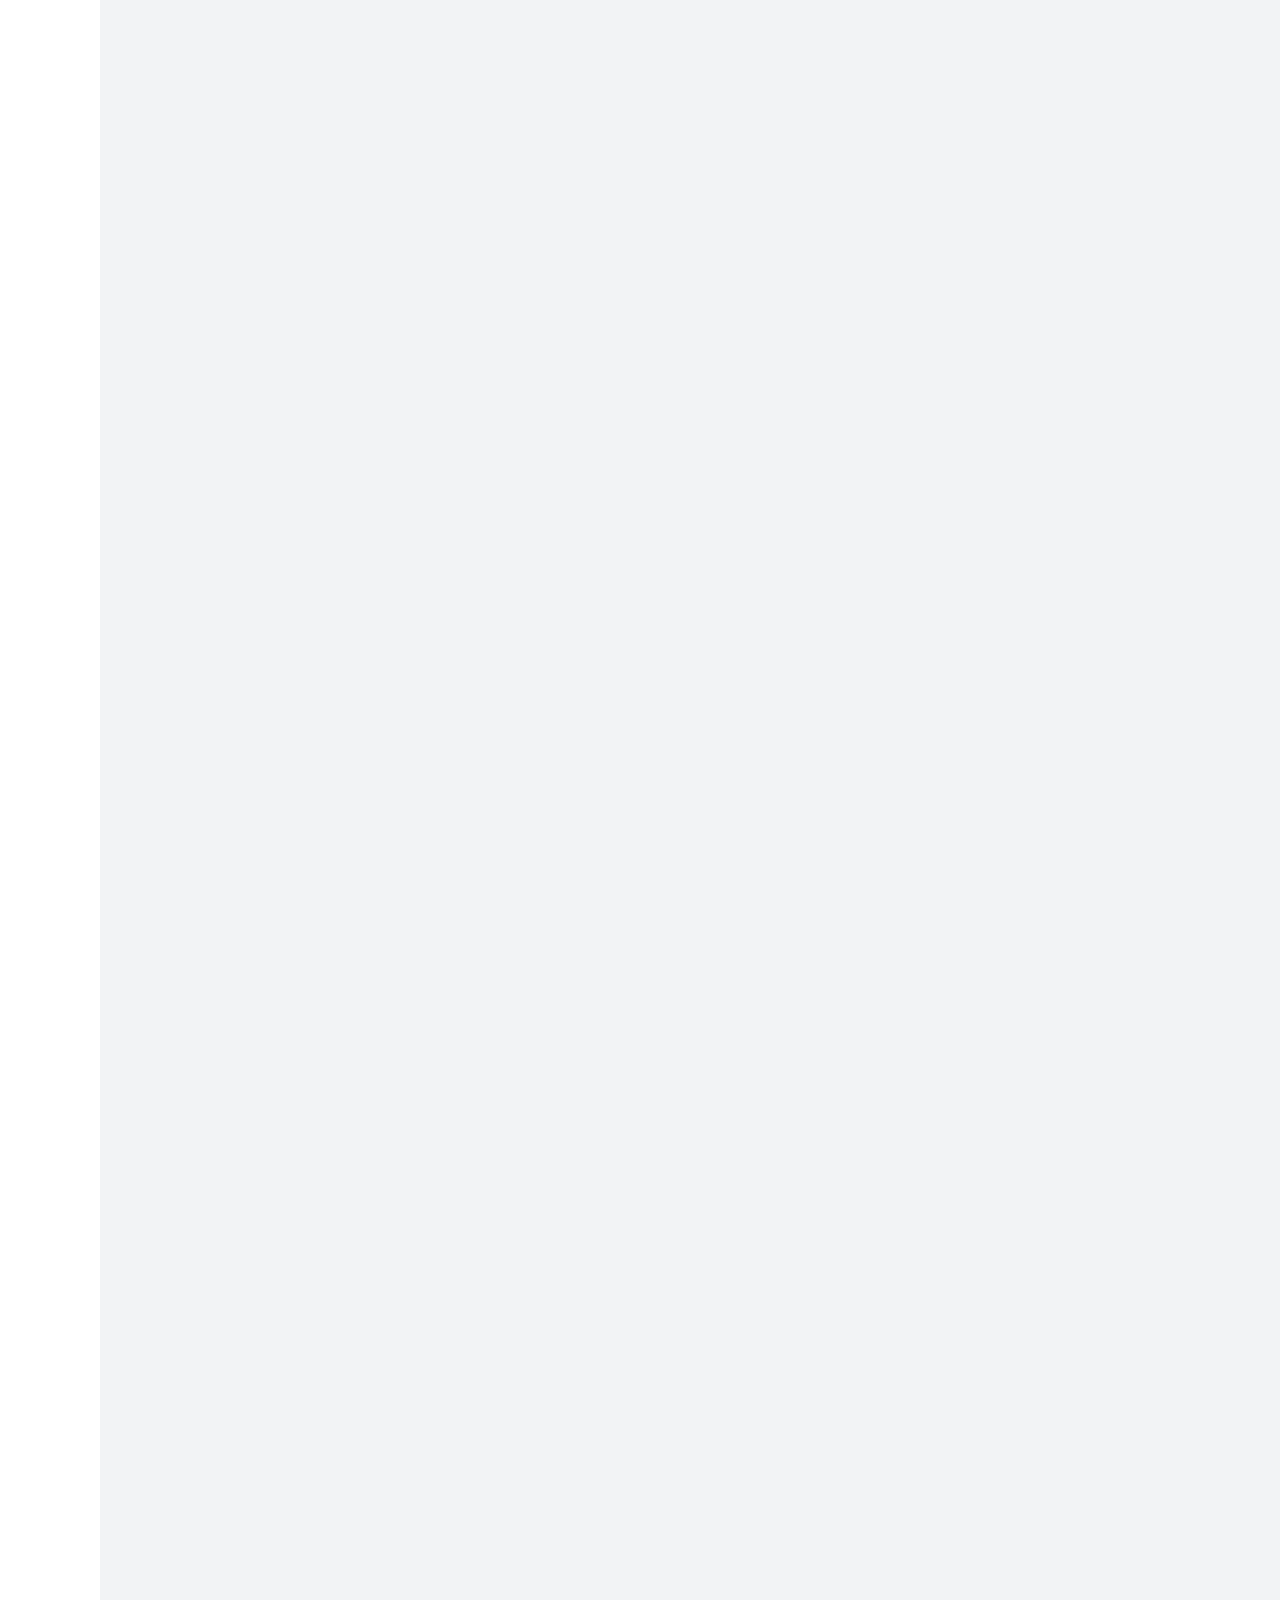
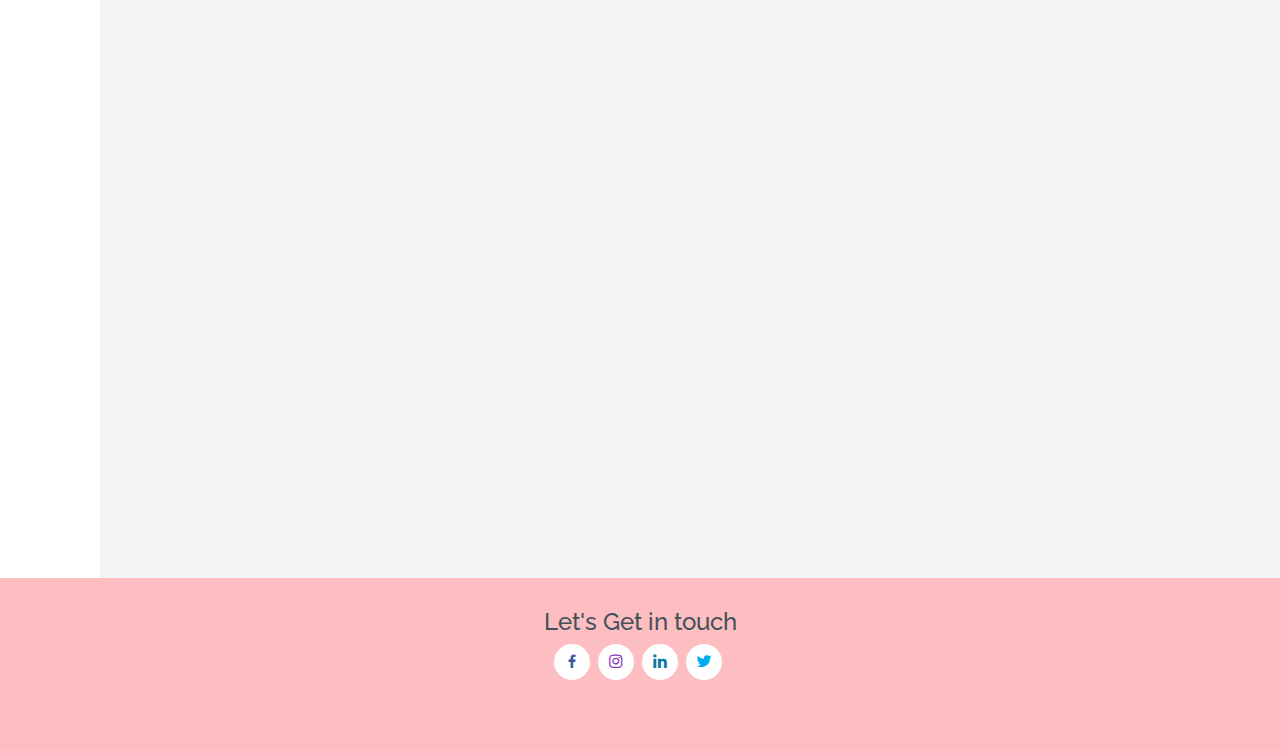
==== commit 6ef12c91: "Add files via upload" ====
--- a/index.html
+++ b/index.html
@@ -39,7 +39,7 @@
     <nav class="nav-menu">
       <ul>
         <li class="active"><a href="#hero"><i class="bx bx-home"></i> <span>Home</span></a></li>
-        <li><a href="#about"><i class="bx bx-user"></i> <span>About Me</span></a></li>
+        <li><a href="#about"><i class="bx bx-user"></i> <span>About</span></a></li>
         <li><a href="#resume"><i class="bx bx-file-blank"></i> <span>Resume</span></a></li>
         <li><a href="#portfolio"><i class="bx bx-book-content"></i> <span>Portfolio</span></a></li>
         <!-- <li><a href="#services"><i class="bx bx-server"></i> <span>Services</span></a></li> -->
@@ -53,7 +53,7 @@
   <section id="hero" class="d-flex flex-column justify-content-center">
     <div class="container" data-aos="zoom-in" data-aos-delay="100">
       <h1>Tika B.K.</h1>
-      <p>I'm an <span class="typed" data-typed-items="UI/UX Designer"></span></p>
+      <p>I'm <span class="typed" data-typed-items="UI/UX Designer"></span></p>
       <!-- <div class="social-links">
         <a href="#" class="twitter"><i class="bx bxl-twitter"></i></a>
         <a href="#" class="facebook"><i class="bx bxl-facebook"></i></a>
@@ -82,7 +82,7 @@
           <div class="col-lg-8 pt-4 pt-lg-0 content">
             <h3>UI/UX Designer</h3>
             <p class="font-italic">
-             Hello there! I am a UI/UX Designer with two plus years experience. I have been designing websites and mobile applications.
+              Hello there! I am a UI/UX Designer and I have been designing websites and mobile applications for more than two years.
             </p>
             <div class="row">
               <div class="col-lg-6">
@@ -191,10 +191,9 @@
             <h3 class="resume-title">Summary</h3>
             <div class="resume-item pb-0">
               <h4>Tika B.K.</h4>
-              <p><em>Innovative and deadline-driven Designer with 2+ years of experience designing and developing user-centered digital/print marketing material from initial concept to final, polished deliverable.</em></p>
+              <p><em>Innovative and deadline-driven Designer with 2+ years of experience in app and web designing. </em></p>
               <ul>
                 <li>Manbhawan, Lalitpur, Nepal</li>
-                <li>+977 9804019478</li>
                 <li>teecabk@gmail.com</li>
               </ul>
             </div>
@@ -244,7 +243,7 @@
               <li data-filter="*" class="filter-active">All</li>
               <li data-filter=".filter-web">Web</li>
               <li data-filter=".filter-app">App</li>
-              <li data-filter=".filter-card">Card</li>
+              
             
             </ul>
           </div>
@@ -254,13 +253,13 @@
 
           <div class="col-lg-4 col-md-6 portfolio-item filter-app">
             <div class="portfolio-wrap">
-              <img src="assets/img/portfolio/portfolio-1.jpg" class="img-fluid" alt="">
-              <div class="portfolio-info">
-                <h4>App 1</h4>
-                <p>App</p>
-                <div class="portfolio-links">
-                  <a href="assets/img/portfolio/portfolio-1.jpg" data-gall="portfolioGallery" class="venobox" title="App 1"><i class="bx bx-plus"></i></a>
-                  <a href="portfolio-details.html" data-gall="portfolioDetailsGallery" data-vbtype="iframe" class="venobox" title="Portfolio Details"><i class="bx bx-link"></i></a>
+              <img src="assets/img/portfolio/lr.jpg" class="img-fluid" alt="">
+              <div class="portfolio-info">
+                <h4>Legal Remit</h4>
+                <p>App Design</p>
+                <div class="portfolio-links">
+                  <a href="assets/img/portfolio/lr.jpg" data-gall="portfolioGallery" class="venobox" title="App 1"><i class="bx bx-plus"></i></a>
+                  <a href="portfolio-details-lr.html" data-gall="portfolioDetailsGallery" data-vbtype="iframe" class="venobox" title="Portfolio Details"><i class="bx bx-link"></i></a>
                 </div>
               </div>
             </div>
@@ -270,8 +269,8 @@
             <div class="portfolio-wrap">
               <img src="assets/img/portfolio/portfolio-2.jpg" class="img-fluid" alt="">
               <div class="portfolio-info">
-                <h4>Web 3</h4>
-                <p>Web</p>
+                <h4>Wiviola</h4>
+                <p>Website Design</p>
                 <div class="portfolio-links">
                   <a href="assets/img/portfolio/portfolio-2.jpg" data-gall="portfolioGallery" class="venobox" title="Web 3"><i class="bx bx-plus"></i></a>
                   <a href="portfolio-details.html" data-gall="portfolioDetailsGallery" data-vbtype="iframe" class="venobox" title="Portfolio Details"><i class="bx bx-link"></i></a>
@@ -294,29 +293,30 @@
             </div>
           </div>
 
-          <div class="col-lg-4 col-md-6 portfolio-item filter-card">
-            <div class="portfolio-wrap">
-              <img src="assets/img/portfolio/portfolio-4.jpg" class="img-fluid" alt="">
-              <div class="portfolio-info">
-                <h4>Card 2</h4>
-                <p>Card</p>
-                <div class="portfolio-links">
-                  <a href="assets/img/portfolio/portfolio-4.jpg" data-gall="portfolioGallery" class="venobox" title="Card 2"><i class="bx bx-plus"></i></a>
-                  <a href="portfolio-details.html" data-gall="portfolioDetailsGallery" data-vbtype="iframe" class="venobox" title="Portfolio Details"><i class="bx bx-link"></i></a>
-                </div>
-              </div>
-            </div>
-          </div>
-
           <div class="col-lg-4 col-md-6 portfolio-item filter-web">
             <div class="portfolio-wrap">
-              <img src="assets/img/portfolio/portfolio-5.jpg" class="img-fluid" alt="">
-              <div class="portfolio-info">
-                <h4>Web 2</h4>
-                <p>Web</p>
-                <div class="portfolio-links">
-                  <a href="assets/img/portfolio/portfolio-5.jpg" data-gall="portfolioGallery" class="venobox" title="Web 2"><i class="bx bx-plus"></i></a>
-                  <a href="portfolio-details.html" data-gall="portfolioDetailsGallery" data-vbtype="iframe" class="venobox" title="Portfolio Details"><i class="bx bx-link"></i></a>
+              <img src="assets/img/portfolio/mobxapp.JPG" class="img-fluid" alt="">
+              <div class="portfolio-info">
+                <h4>Mobxapp</h4>
+                <p>Website Design</p>
+                <div class="portfolio-links">
+                  <a href="assets/img/portfolio/mobxapp.JPG" data-gall="portfolioGallery" class="venobox" title="Web 2"><i class="bx bx-plus"></i></a>
+                  <a href="portfolio-details-mobxapp.html" data-gall="portfolioDetailsGallery" data-vbtype="iframe" class="venobox" title="Portfolio Details"><i class="bx bx-link"></i></a>
+                </div>
+              </div>
+            </div>
+          </div>
+
+          
+          <div class="col-lg-4 col-md-6 portfolio-item filter-web">
+            <div class="portfolio-wrap">
+              <img src="assets/img/portfolio/a1 remit.JPG" class="img-fluid" alt="">
+              <div class="portfolio-info">
+                <h4>A1 Remit</h4>
+                <p>Website Design</p>
+                <div class="portfolio-links">
+                  <a href="assets/img/portfolio/a1 remit.JPG" data-gall="portfolioGallery" class="venobox" title="Web 2"><i class="bx bx-plus"></i></a>
+                  <a href="portfolio-details-a1.html" data-gall="portfolioDetailsGallery" data-vbtype="iframe" class="venobox" title="Portfolio Details"><i class="bx bx-link"></i></a>
                 </div>
               </div>
             </div>
@@ -336,43 +336,29 @@
             </div>
           </div>
 
-          <div class="col-lg-4 col-md-6 portfolio-item filter-card">
-            <div class="portfolio-wrap">
-              <img src="assets/img/portfolio/portfolio-7.jpg" class="img-fluid" alt="">
-              <div class="portfolio-info">
-                <h4>Card 1</h4>
-                <p>Card</p>
-                <div class="portfolio-links">
-                  <a href="assets/img/portfolio/portfolio-7.jpg" data-gall="portfolioGallery" class="venobox" title="Card 1"><i class="bx bx-plus"></i></a>
-                  <a href="portfolio-details.html" data-gall="portfolioDetailsGallery" data-vbtype="iframe" class="venobox" title="Portfolio Details"><i class="bx bx-link"></i></a>
-                </div>
-              </div>
-            </div>
-          </div>
-
-          <div class="col-lg-4 col-md-6 portfolio-item filter-card">
-            <div class="portfolio-wrap">
-              <img src="assets/img/portfolio/portfolio-8.jpg" class="img-fluid" alt="">
-              <div class="portfolio-info">
-                <h4>Card 3</h4>
-                <p>Card</p>
-                <div class="portfolio-links">
-                  <a href="assets/img/portfolio/portfolio-8.jpg" data-gall="portfolioGallery" class="venobox" title="Card 3"><i class="bx bx-plus"></i></a>
-                  <a href="portfolio-details.html" data-gall="portfolioDetailsGallery" data-vbtype="iframe" class="venobox" title="Portfolio Details"><i class="bx bx-link"></i></a>
-                </div>
-              </div>
-            </div>
-          </div>
-
           <div class="col-lg-4 col-md-6 portfolio-item filter-web">
             <div class="portfolio-wrap">
-              <img src="assets/img/portfolio/portfolio-9.jpg" class="img-fluid" alt="">
-              <div class="portfolio-info">
-                <h4>Web 3</h4>
-                <p>Web</p>
-                <div class="portfolio-links">
-                  <a href="assets/img/portfolio/portfolio-9.jpg" data-gall="portfolioGallery" class="venobox" title="Web 3"><i class="bx bx-plus"></i></a>
-                  <a href="portfolio-details.html" data-gall="portfolioDetailsGallery" data-vbtype="iframe" class="venobox" title="Portfolio Details"><i class="bx bx-link"></i></a>
+              <img src="assets/img/portfolio/truckitw.JPG" class="img-fluid" alt="">
+              <div class="portfolio-info">
+                <h4>Truckit</h4>
+                <p>Website Design</p>
+                <div class="portfolio-links">
+                  <a href="assets/img/portfolio/truckitw.JPG" data-gall="portfolioGallery" class="venobox" title="Web 2"><i class="bx bx-plus"></i></a>
+                  <a href="portfolio-details-truckit.html" data-gall="portfolioDetailsGallery" data-vbtype="iframe" class="venobox" title="Portfolio Details"><i class="bx bx-link"></i></a>
+                </div>
+              </div>
+            </div>
+          </div>
+
+          <div class="col-lg-4 col-md-6 portfolio-item filter-web">
+            <div class="portfolio-wrap">
+              <img src="assets/img/portfolio/legal remit.JPG" class="img-fluid" alt="">
+              <div class="portfolio-info">
+                <h4>Legal Remit</h4>
+                <p>Website Design</p>
+                <div class="portfolio-links">
+                  <a href="assets/img/portfolio/legal remit.JPG" data-gall="portfolioGallery" class="venobox" title="Web 3"><i class="bx bx-plus"></i></a>
+                  <a href="portfolio-details-legalremit.html" data-gall="portfolioDetailsGallery" data-vbtype="iframe" class="venobox" title="Portfolio Details"><i class="bx bx-link"></i></a>
                 </div>
               </div>
             </div>
@@ -388,7 +374,7 @@
   <!-- ======= Footer ======= -->
   <footer id="footer">
     <div class="container">
-  <p>Let's Get in touch</p>
+  <h4>Let's Get in touch</h4>
       <div class="social-links">
         <a href="#" class="facebook"><i class="bx bxl-facebook" style="color: #3b5998;"></i></a>
         <a href="#" class="instagram"><i class="bx bxl-instagram" style="color: #8a3ab9;"></i></a>
@@ -421,4 +407,4 @@
 
 </body>
 
-</html>
+</html>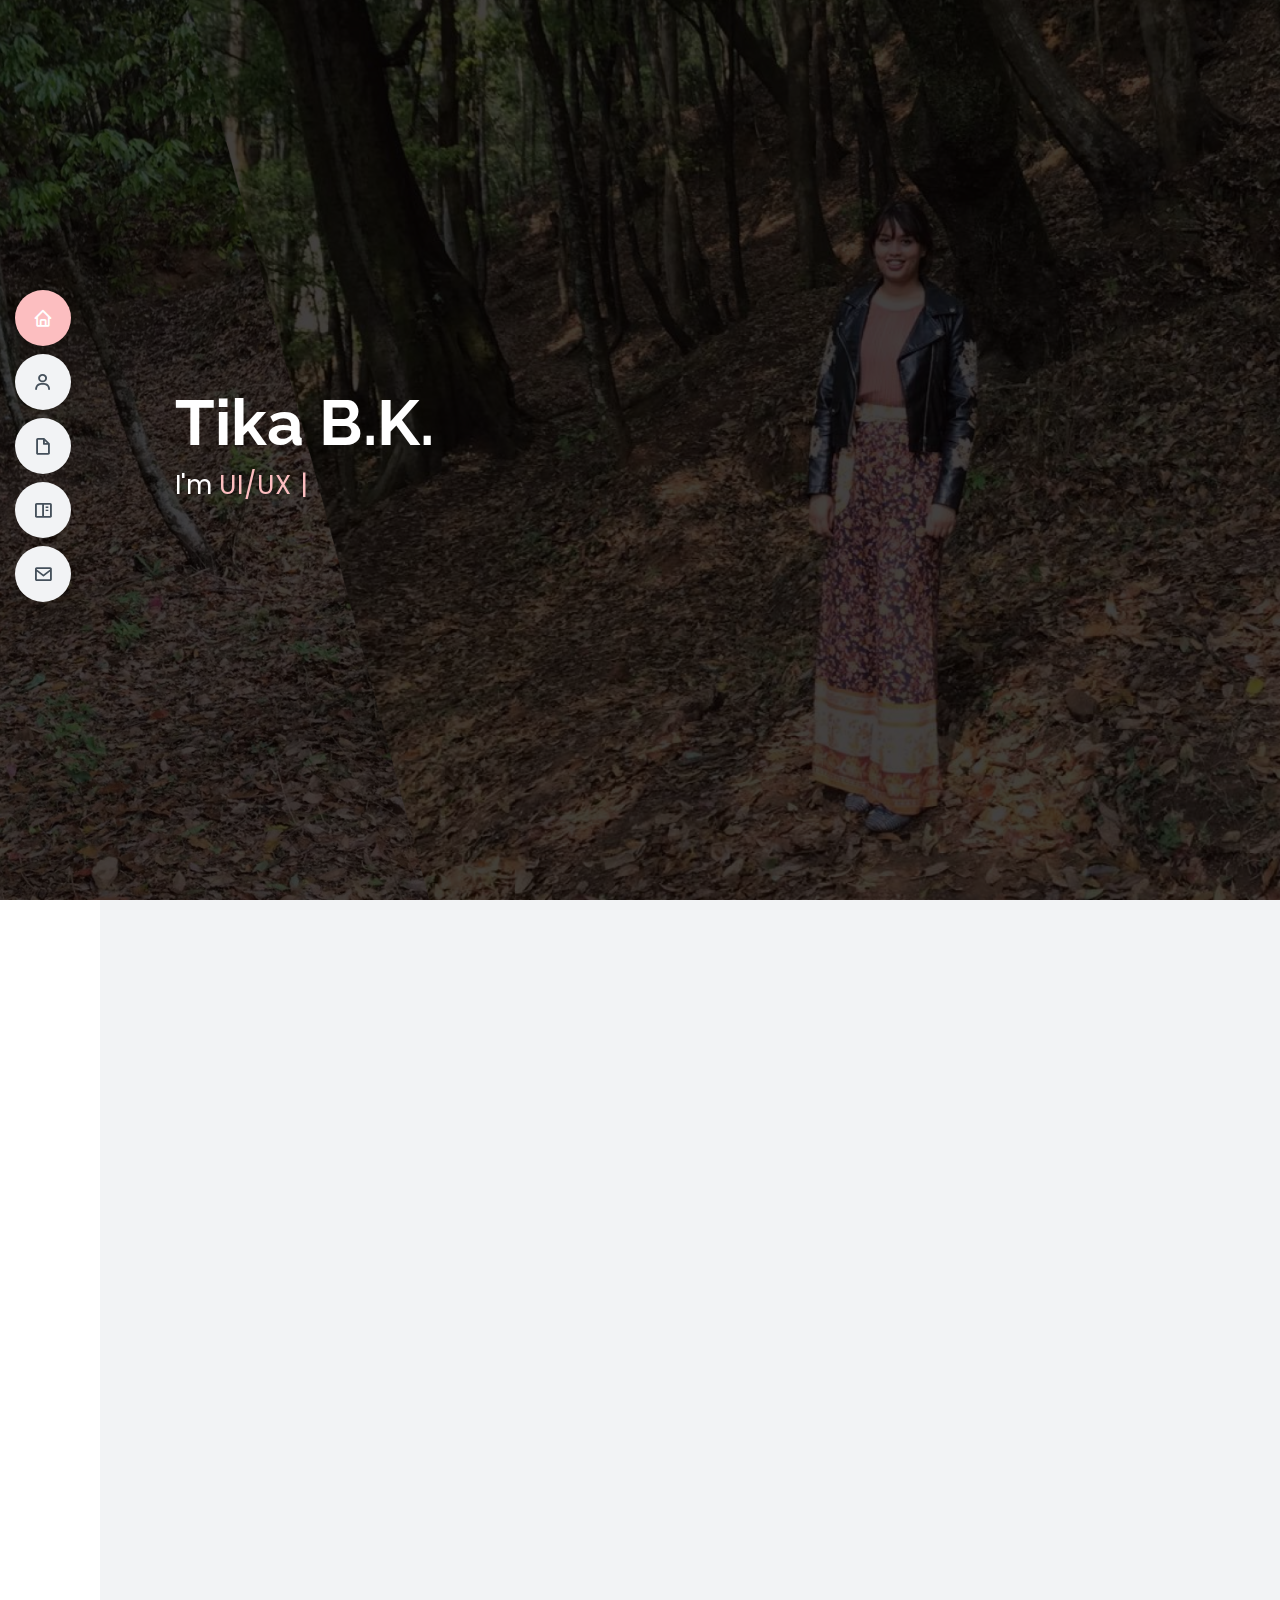
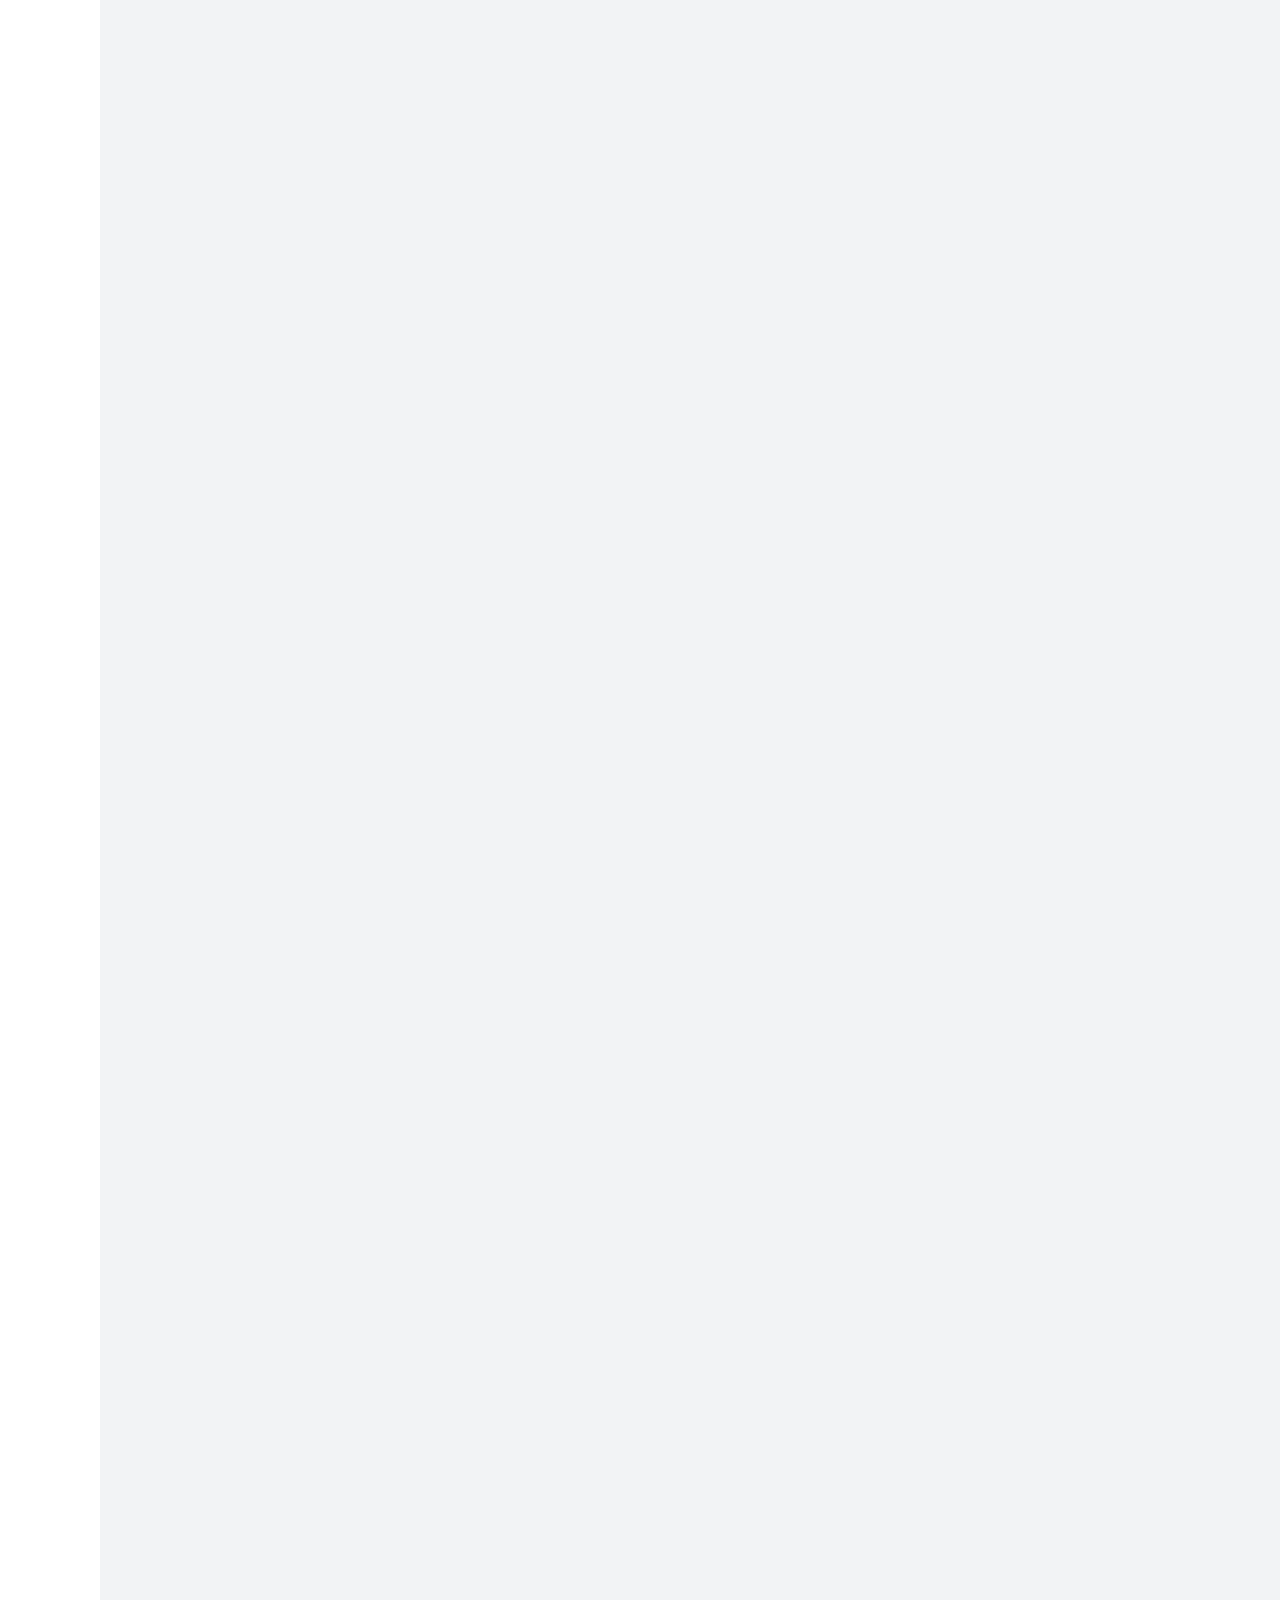
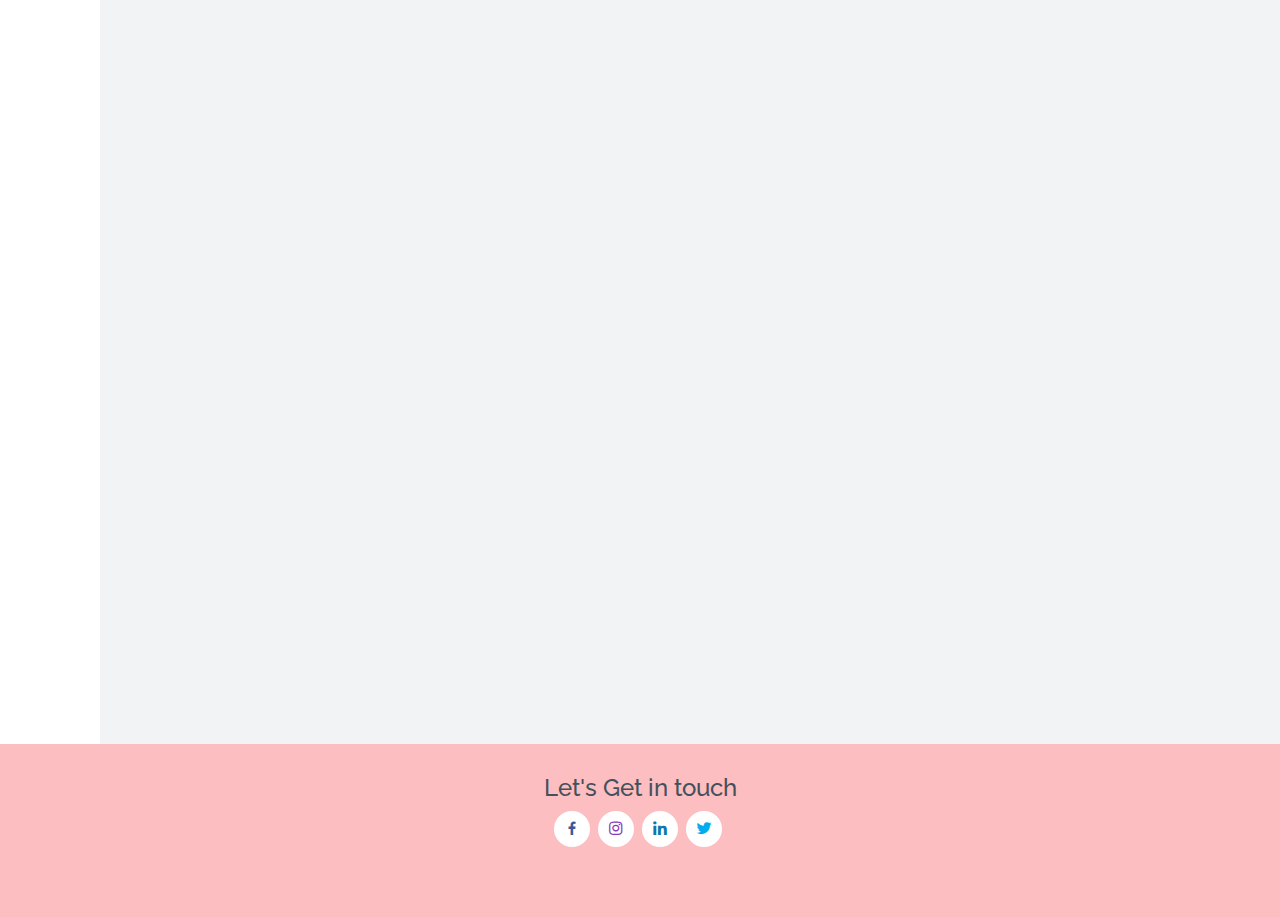
==== commit e25aaa0f: "Add files via upload" ====
--- a/index.html
+++ b/index.html
@@ -126,9 +126,9 @@
           <div class="col-lg-6">
 
             <div class="progress">
-              <span class="skill">HTML5 <i class="val">100%</i></span>
-              <div class="progress-bar-wrap">
-                <div class="progress-bar" role="progressbar" aria-valuenow="100" aria-valuemin="0" aria-valuemax="100"></div>
+              <span class="skill">HTML5 <i class="val">90%</i></span>
+              <div class="progress-bar-wrap">
+                <div class="progress-bar" role="progressbar" aria-valuenow="90" aria-valuemin="0" aria-valuemax="100"></div>
               </div>
             </div>
 
@@ -158,14 +158,14 @@
             </div>
 
             <div class="progress">
-              <span class="skill">Illustrator <i class="val">90%</i></span>
+              <span class="skill">Photoshop <i class="val">90%</i></span>
               <div class="progress-bar-wrap">
                 <div class="progress-bar" role="progressbar" aria-valuenow="90" aria-valuemin="0" aria-valuemax="100"></div>
               </div>
             </div>
 
             <div class="progress">
-              <span class="skill">Photoshop <i class="val">55%</i></span>
+              <span class="skill">Illustrator <i class="val">55%</i></span>
               <div class="progress-bar-wrap">
                 <div class="progress-bar" role="progressbar" aria-valuenow="55" aria-valuemin="0" aria-valuemax="100"></div>
               </div>
@@ -281,13 +281,13 @@
 
           <div class="col-lg-4 col-md-6 portfolio-item filter-app">
             <div class="portfolio-wrap">
-              <img src="assets/img/portfolio/portfolio-3.jpg" class="img-fluid" alt="">
-              <div class="portfolio-info">
-                <h4>App 2</h4>
+              <img src="assets/img/portfolio/CleanSewa.jpg" class="img-fluid" alt="">
+              <div class="portfolio-info">
+                <h4>Clean Sewa</h4>
                 <p>App</p>
                 <div class="portfolio-links">
-                  <a href="assets/img/portfolio/portfolio-3.jpg" data-gall="portfolioGallery" class="venobox" title="App 2"><i class="bx bx-plus"></i></a>
-                  <a href="portfolio-details.html" data-gall="portfolioDetailsGallery" data-vbtype="iframe" class="venobox" title="Portfolio Details"><i class="bx bx-link"></i></a>
+                  <a href="assets/img/portfolio/CleanSewa.jpg" data-gall="portfolioGallery" class="venobox" title="App 2"><i class="bx bx-plus"></i></a>
+                  <a href="portfolio-details-cleansewa.html" data-gall="portfolioDetailsGallery" data-vbtype="iframe" class="venobox" title="Portfolio Details"><i class="bx bx-link"></i></a>
                 </div>
               </div>
             </div>
@@ -324,13 +324,13 @@
 
           <div class="col-lg-4 col-md-6 portfolio-item filter-app">
             <div class="portfolio-wrap">
-              <img src="assets/img/portfolio/portfolio-6.jpg" class="img-fluid" alt="">
-              <div class="portfolio-info">
-                <h4>App 3</h4>
+              <img src="assets/img/portfolio/reachon.jpg" class="img-fluid" alt="">
+              <div class="portfolio-info">
+                <h4>ReachOn</h4>
                 <p>App</p>
                 <div class="portfolio-links">
-                  <a href="assets/img/portfolio/portfolio-6.jpg" data-gall="portfolioGallery" class="venobox" title="App 3"><i class="bx bx-plus"></i></a>
-                  <a href="portfolio-details.html" data-gall="portfolioDetailsGallery" data-vbtype="iframe" class="venobox" title="Portfolio Details"><i class="bx bx-link"></i></a>
+                  <a href="assets/img/portfolio/reachon.jpg" data-gall="portfolioGallery" class="venobox" title="App 3"><i class="bx bx-plus"></i></a>
+                  <a href="portfolio-details-reachon.html" data-gall="portfolioDetailsGallery" data-vbtype="iframe" class="venobox" title="Portfolio Details"><i class="bx bx-link"></i></a>
                 </div>
               </div>
             </div>
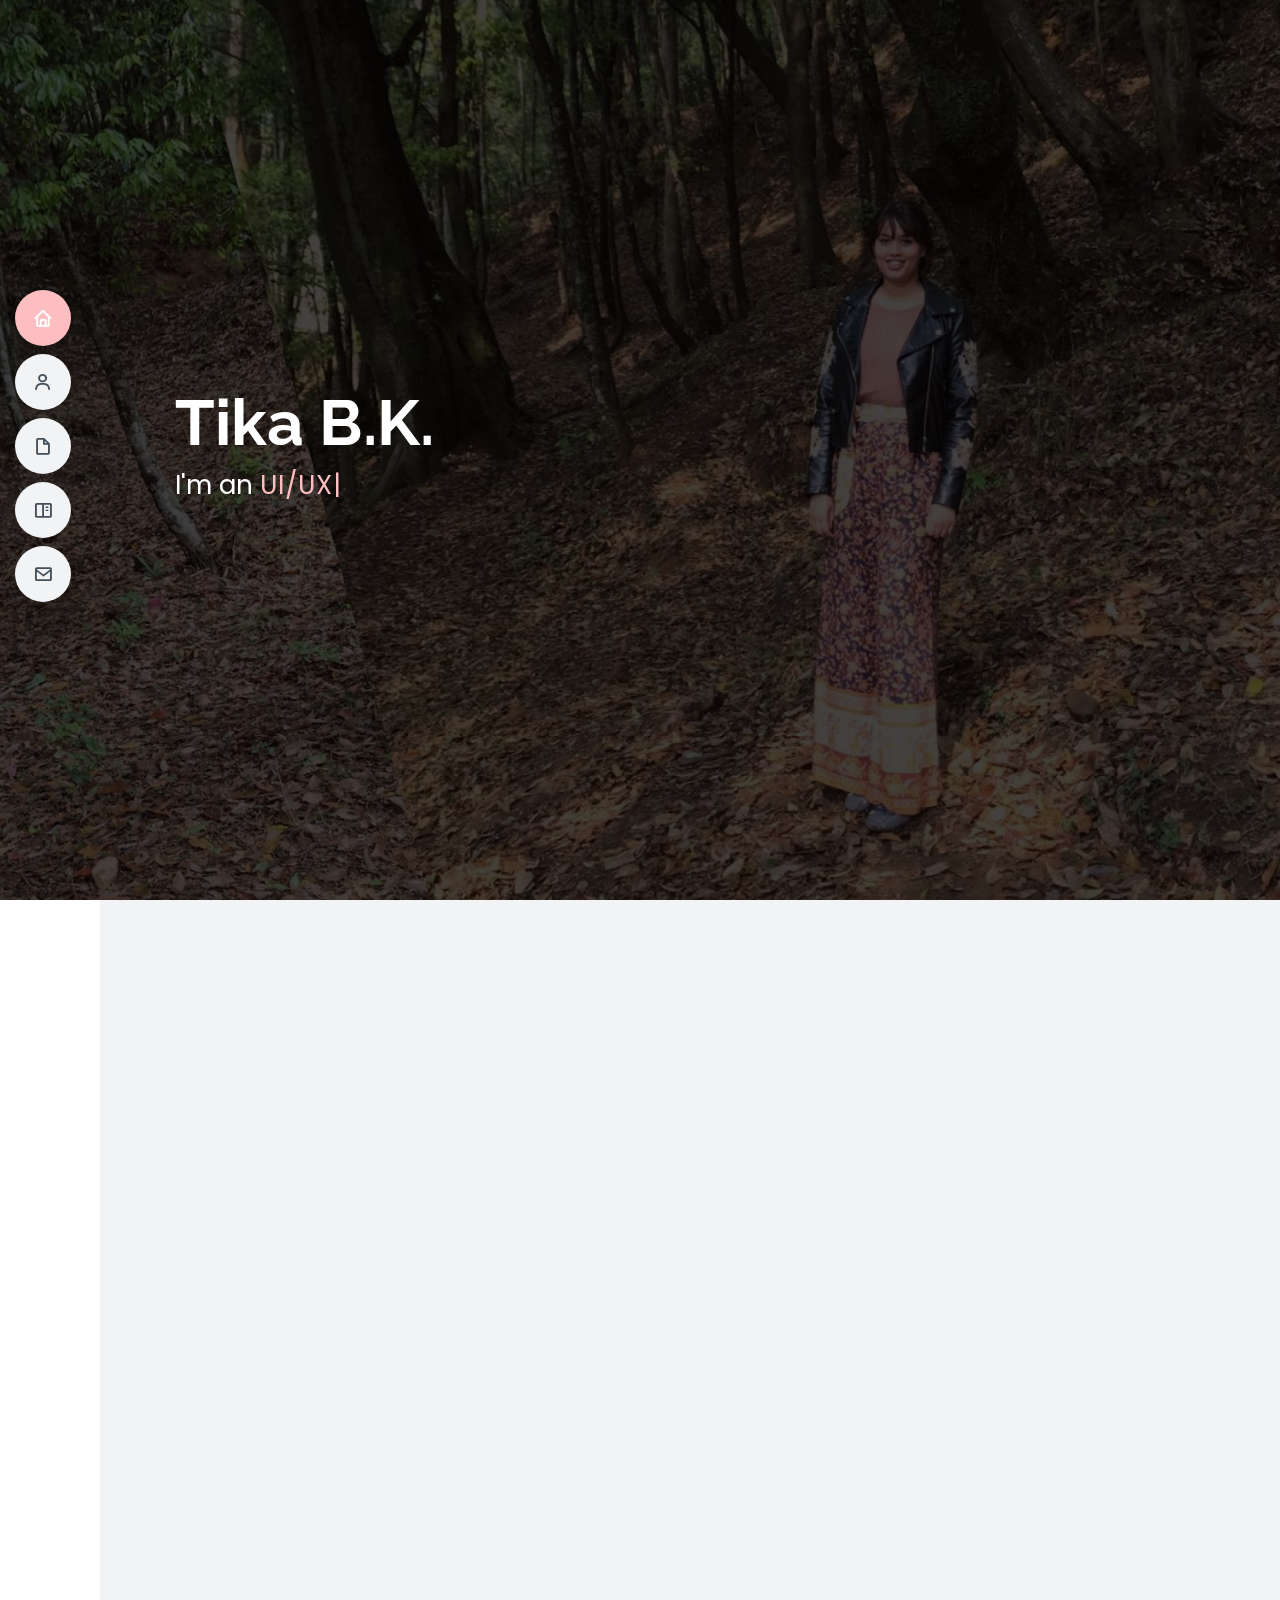
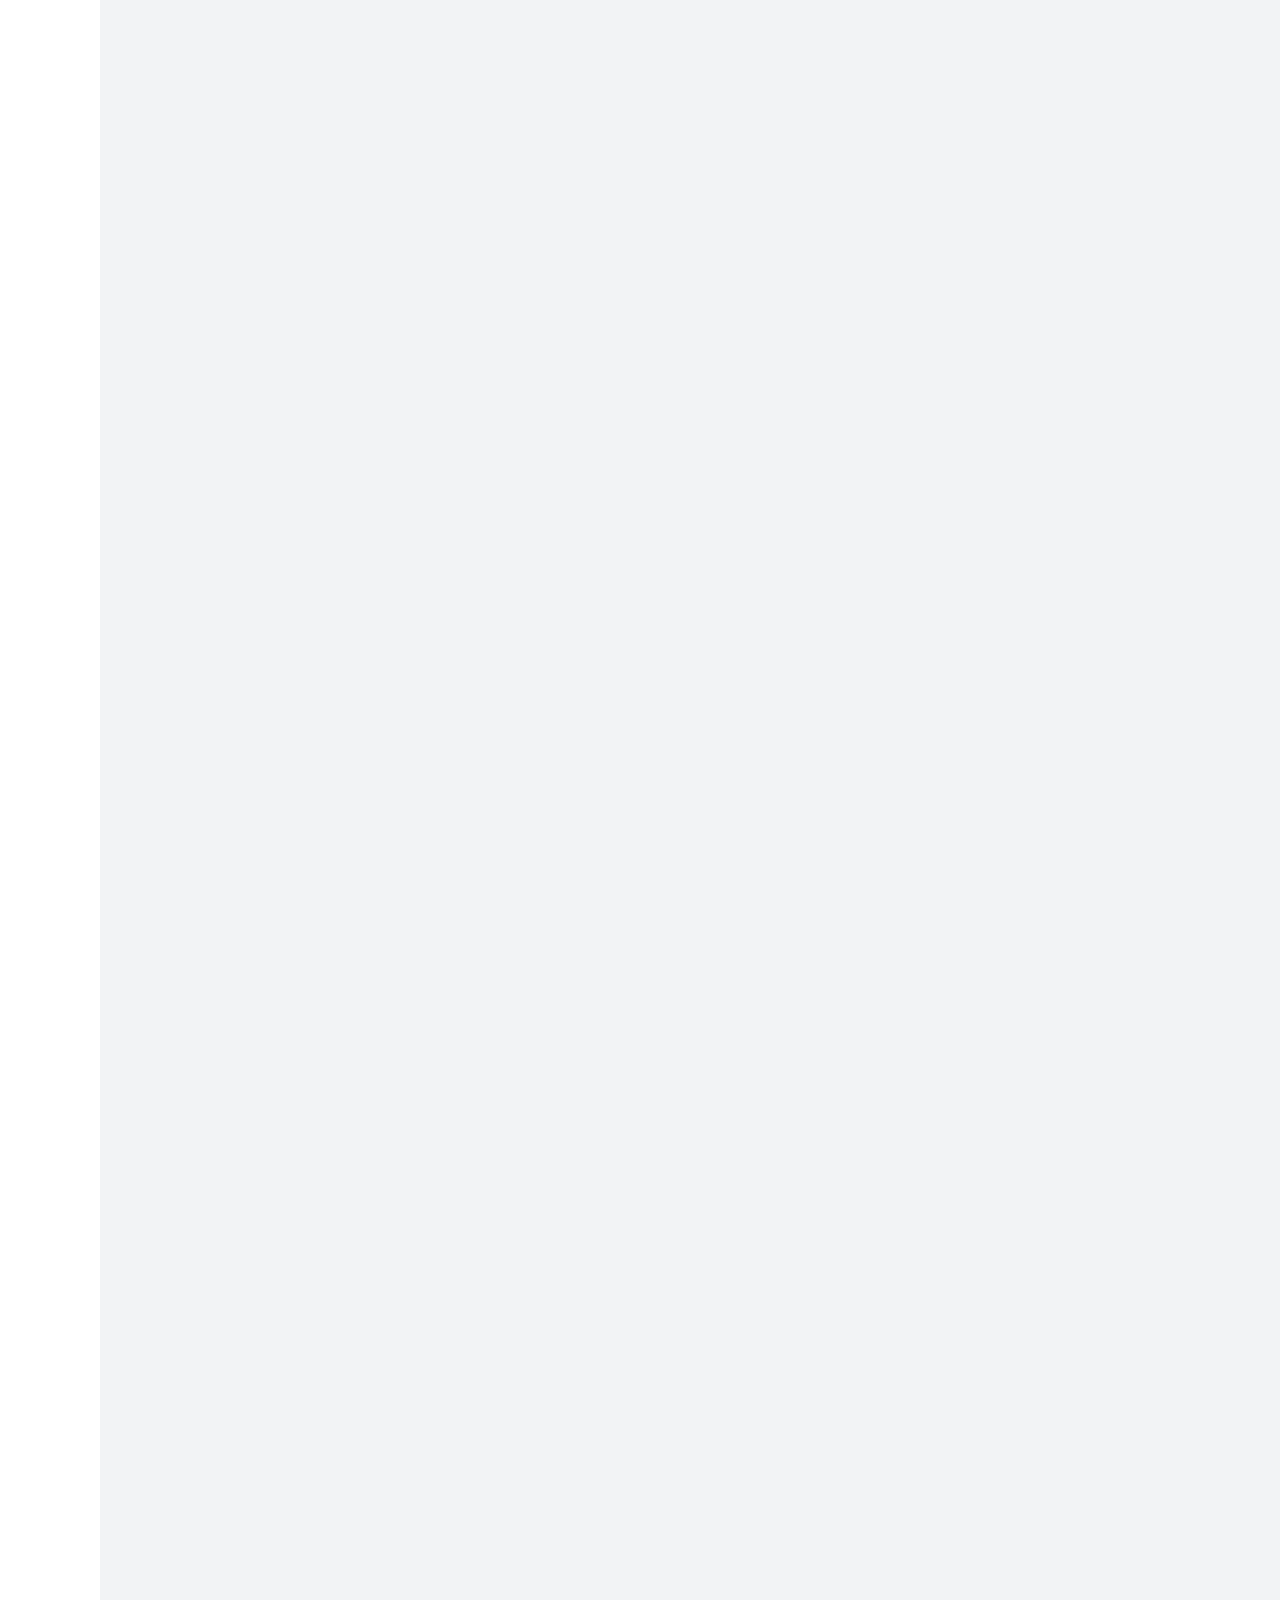
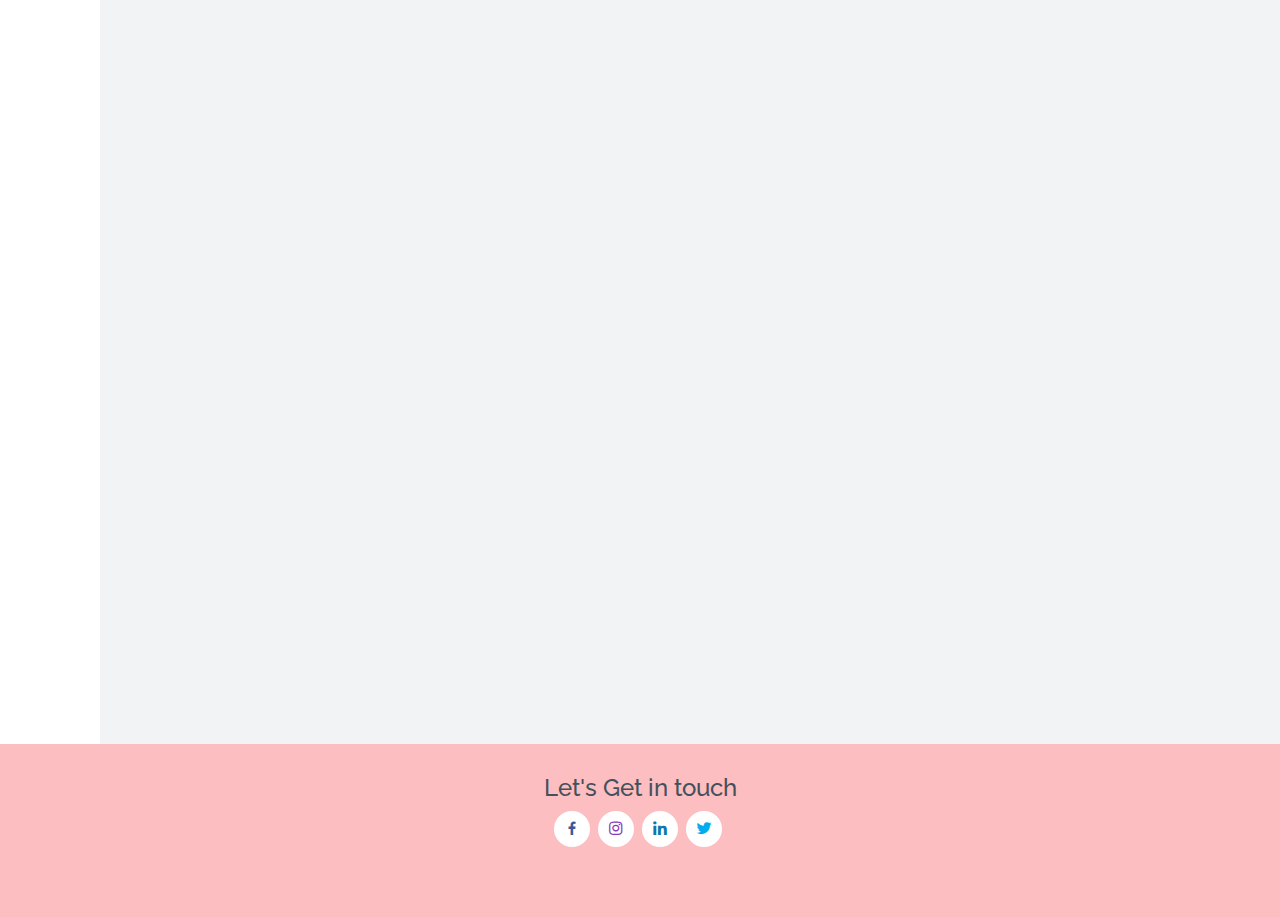
==== commit 59c6497d: "Update index.html" ====
--- a/index.html
+++ b/index.html
@@ -53,7 +53,7 @@
   <section id="hero" class="d-flex flex-column justify-content-center">
     <div class="container" data-aos="zoom-in" data-aos-delay="100">
       <h1>Tika B.K.</h1>
-      <p>I'm <span class="typed" data-typed-items="UI/UX Designer"></span></p>
+      <p>I'm an <span class="typed" data-typed-items="UI/UX Designer"></span></p>
       <!-- <div class="social-links">
         <a href="#" class="twitter"><i class="bx bxl-twitter"></i></a>
         <a href="#" class="facebook"><i class="bx bxl-facebook"></i></a>
@@ -72,7 +72,7 @@
       <div class="container" data-aos="fade-up">
 
         <div class="section-title">
-          <h2>About</h2>
+          <h2>About Me</h2>
         </div>
 
         <div class="row">
@@ -82,7 +82,7 @@
           <div class="col-lg-8 pt-4 pt-lg-0 content">
             <h3>UI/UX Designer</h3>
             <p class="font-italic">
-              Hello there! I am a UI/UX Designer and I have been designing websites and mobile applications for more than two years.
+              Hello there! I am an UI/UX Designer and I have been designing websites and mobile applications for more than two years.
             </p>
             <div class="row">
               <div class="col-lg-6">
@@ -103,7 +103,7 @@
               </div> -->
             </div>
             <p>
-         Besides designing, I like to explore new things and travelling new different places and love watching movies and listening to music.
+         Besides designing, I like to explore new things, travel new places, watch movies, and listen to music.
             </p>
           </div>
         </div>
@@ -407,4 +407,4 @@
 
 </body>
 
-</html>+</html>
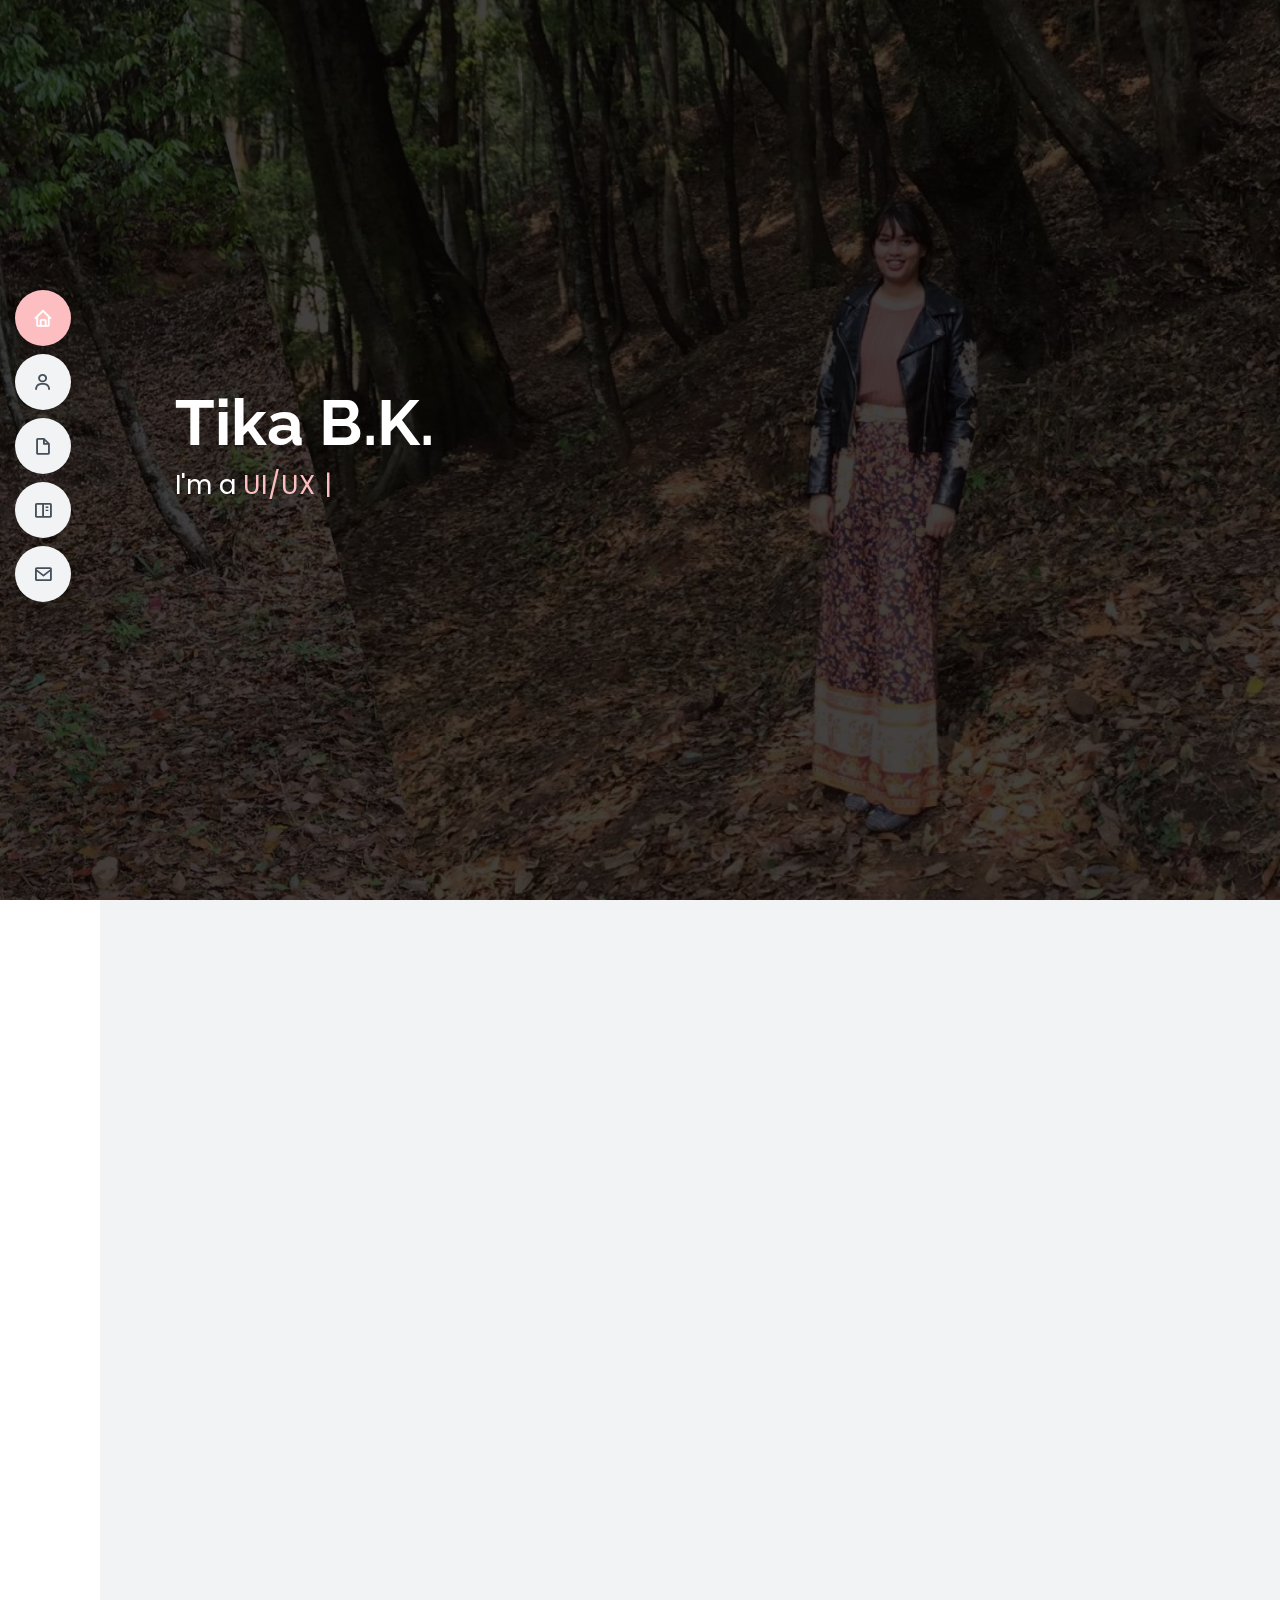
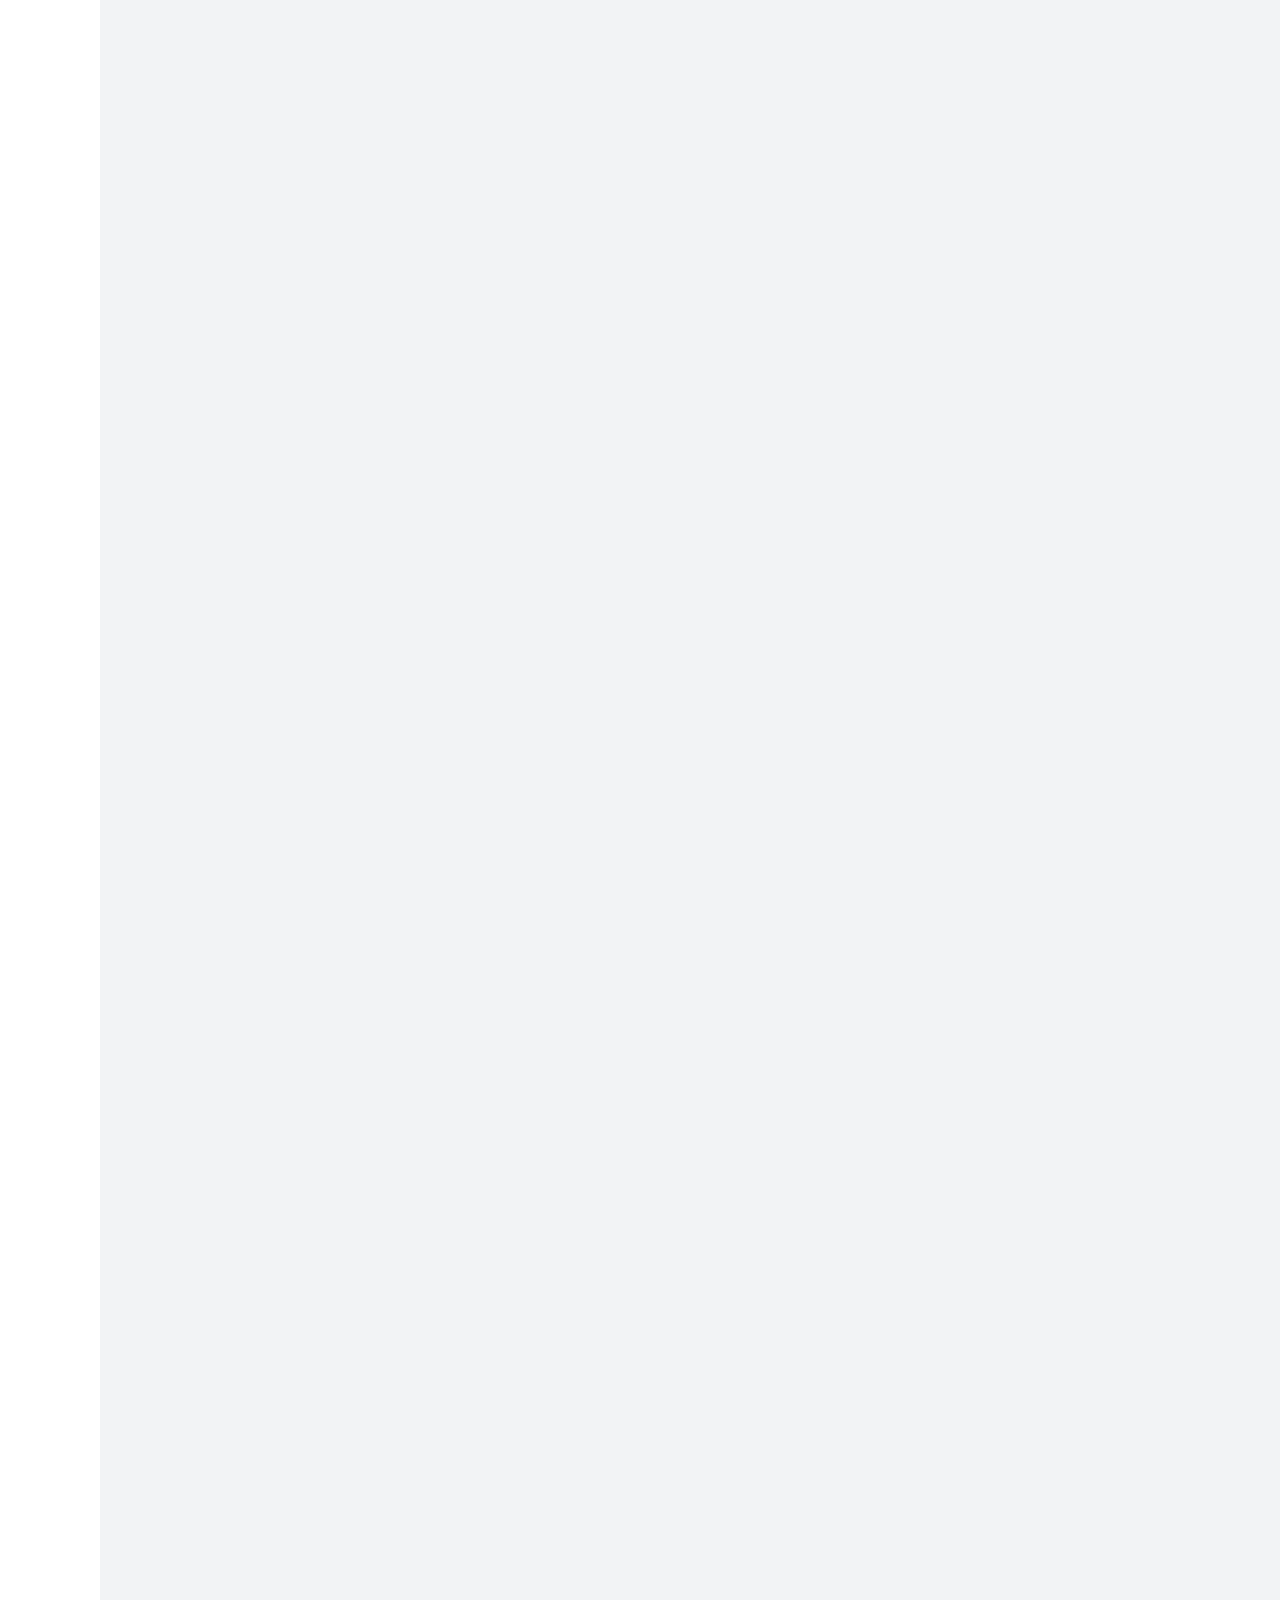
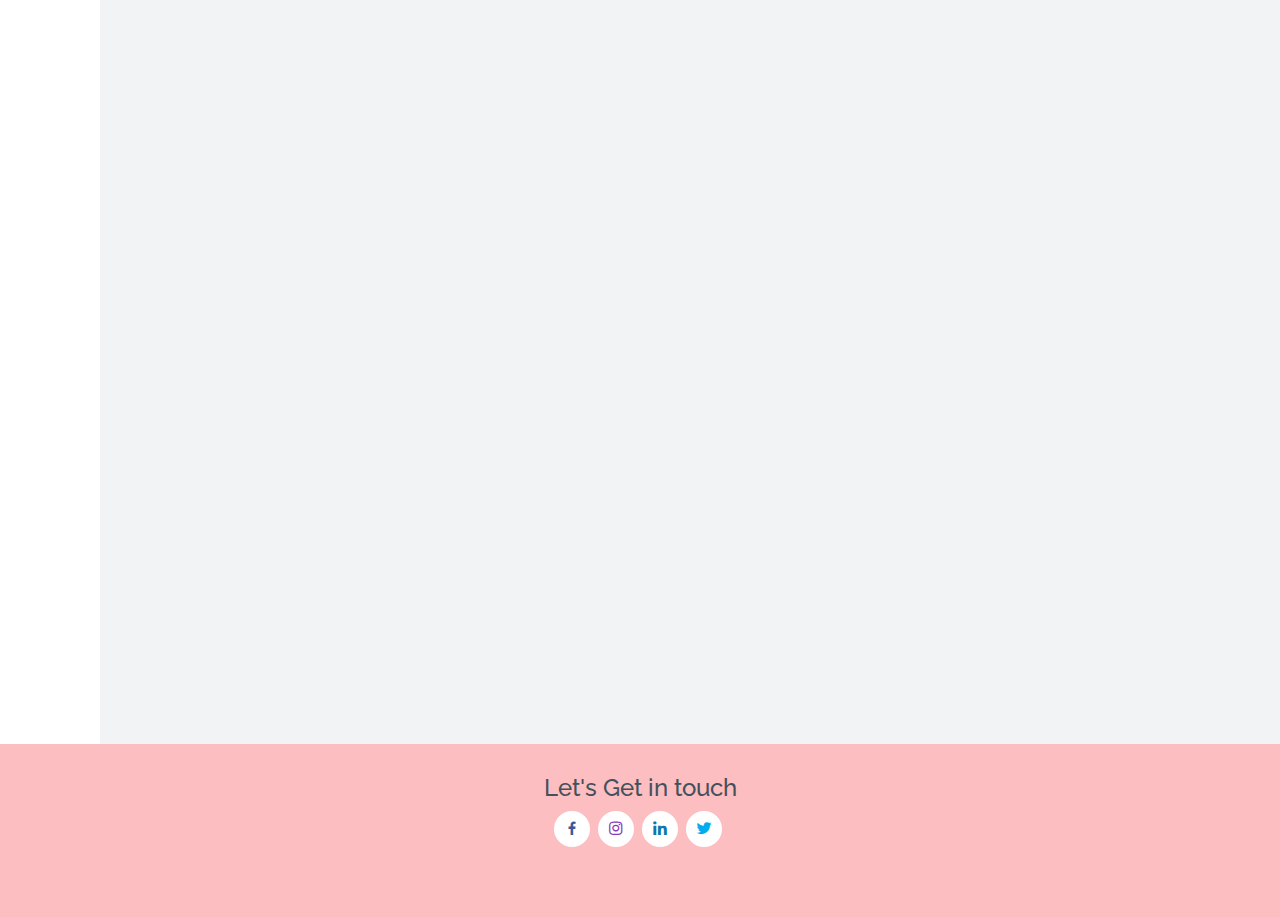
==== commit 101418e9: "Update index.html" ====
--- a/index.html
+++ b/index.html
@@ -53,7 +53,7 @@
   <section id="hero" class="d-flex flex-column justify-content-center">
     <div class="container" data-aos="zoom-in" data-aos-delay="100">
       <h1>Tika B.K.</h1>
-      <p>I'm an <span class="typed" data-typed-items="UI/UX Designer"></span></p>
+      <p>I'm a <span class="typed" data-typed-items="UI/UX Designer"></span></p>
       <!-- <div class="social-links">
         <a href="#" class="twitter"><i class="bx bxl-twitter"></i></a>
         <a href="#" class="facebook"><i class="bx bxl-facebook"></i></a>
